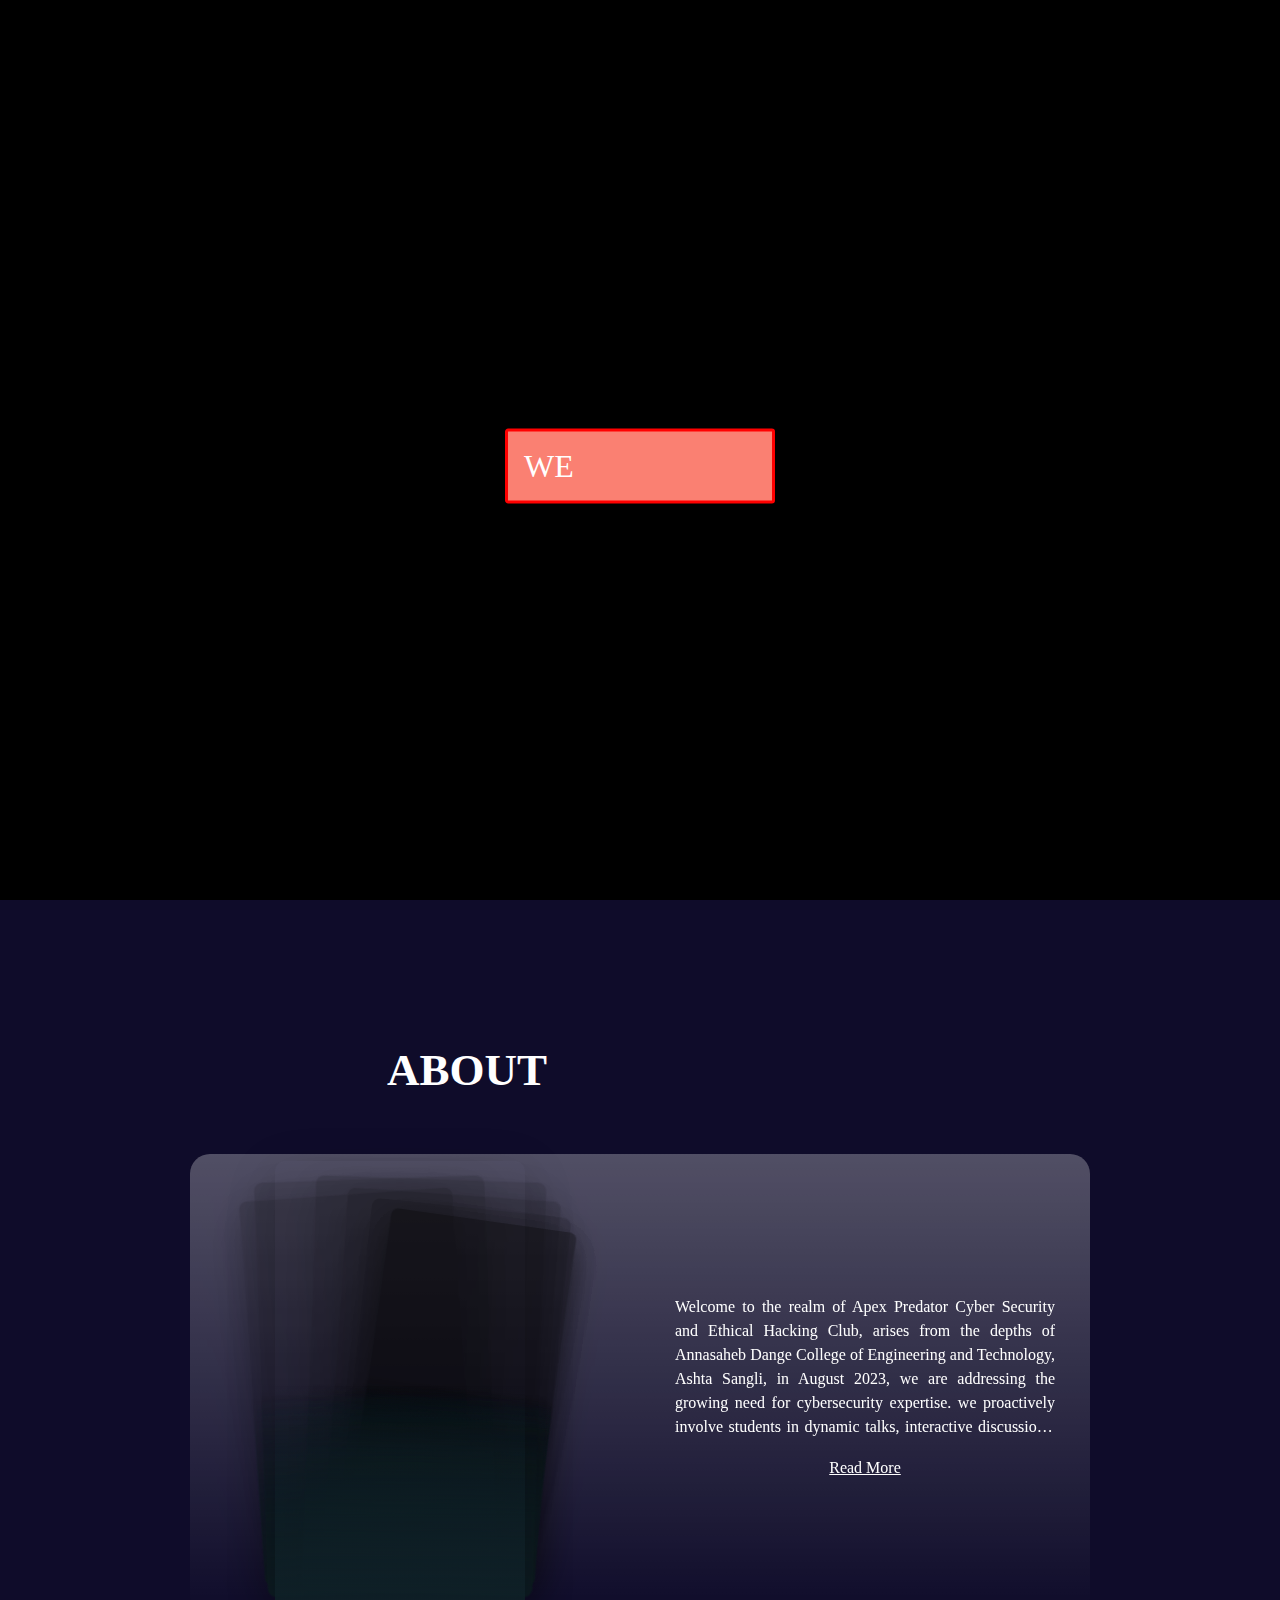
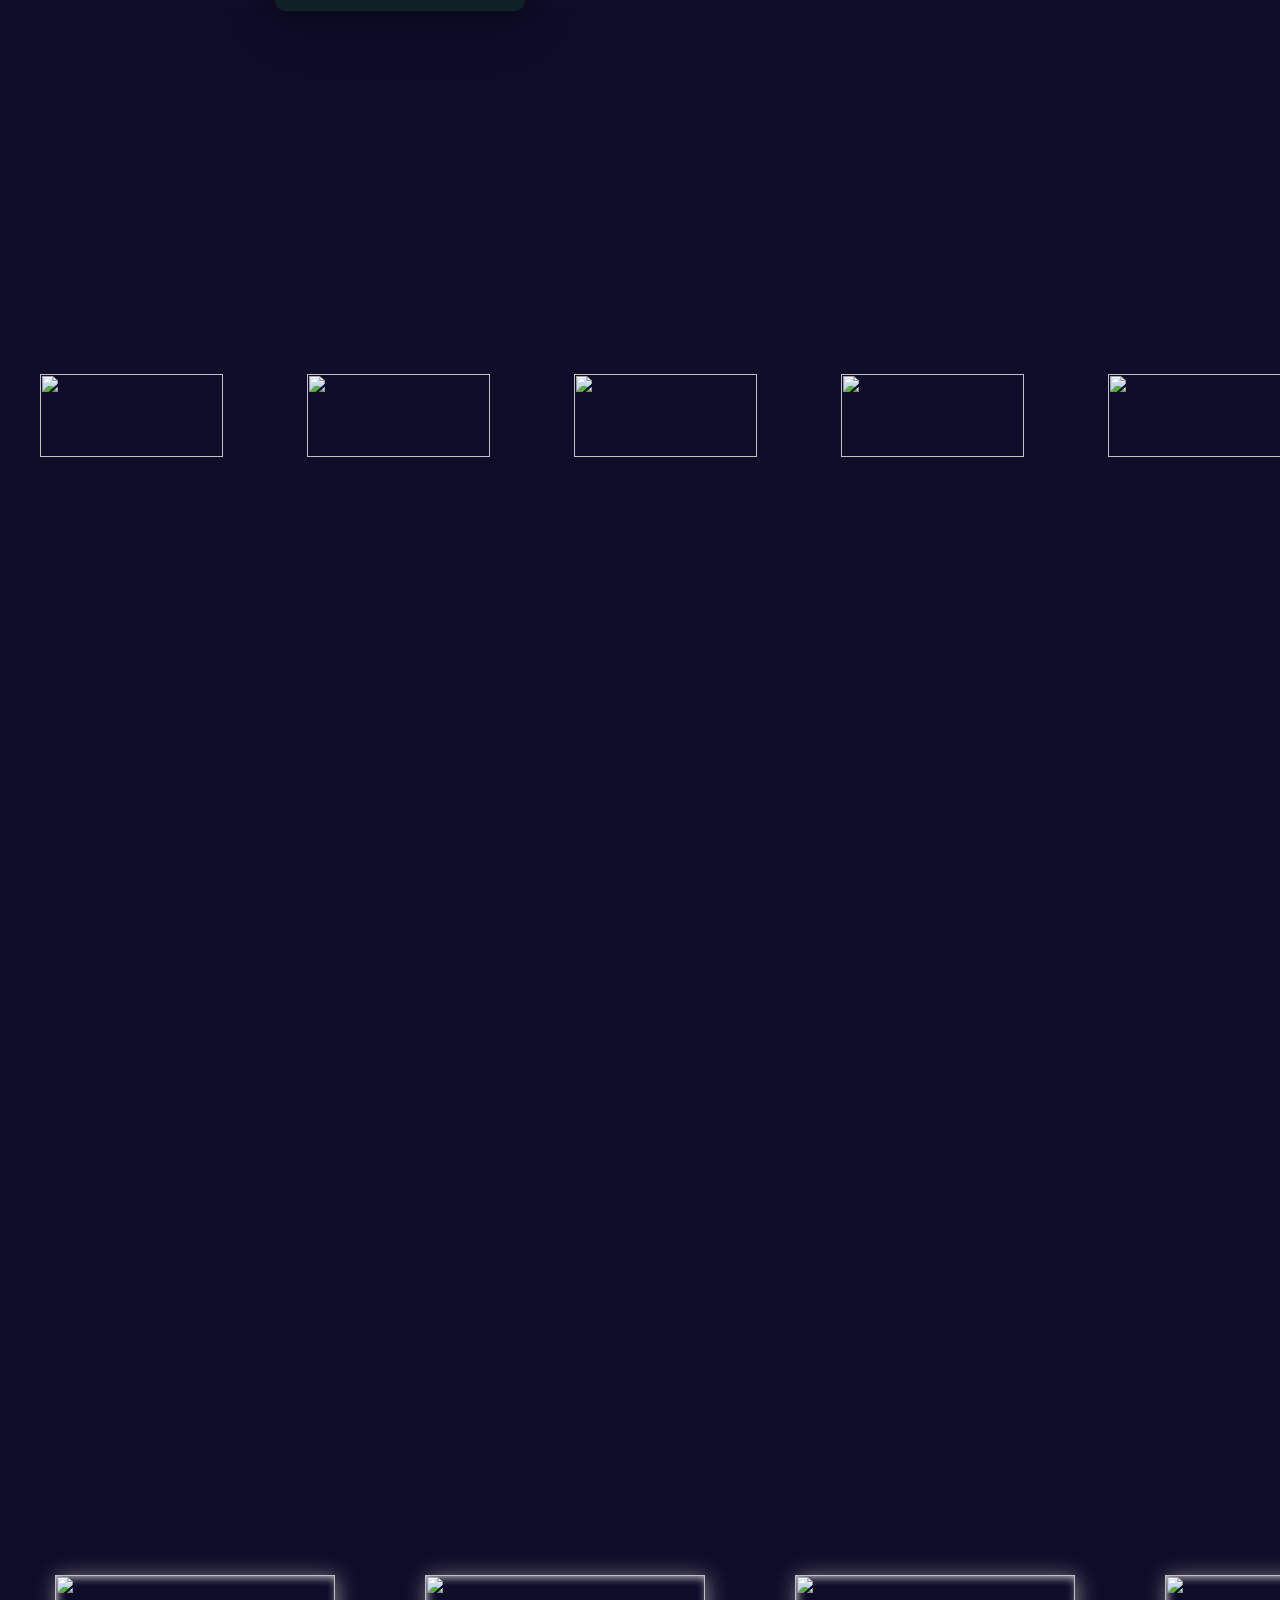
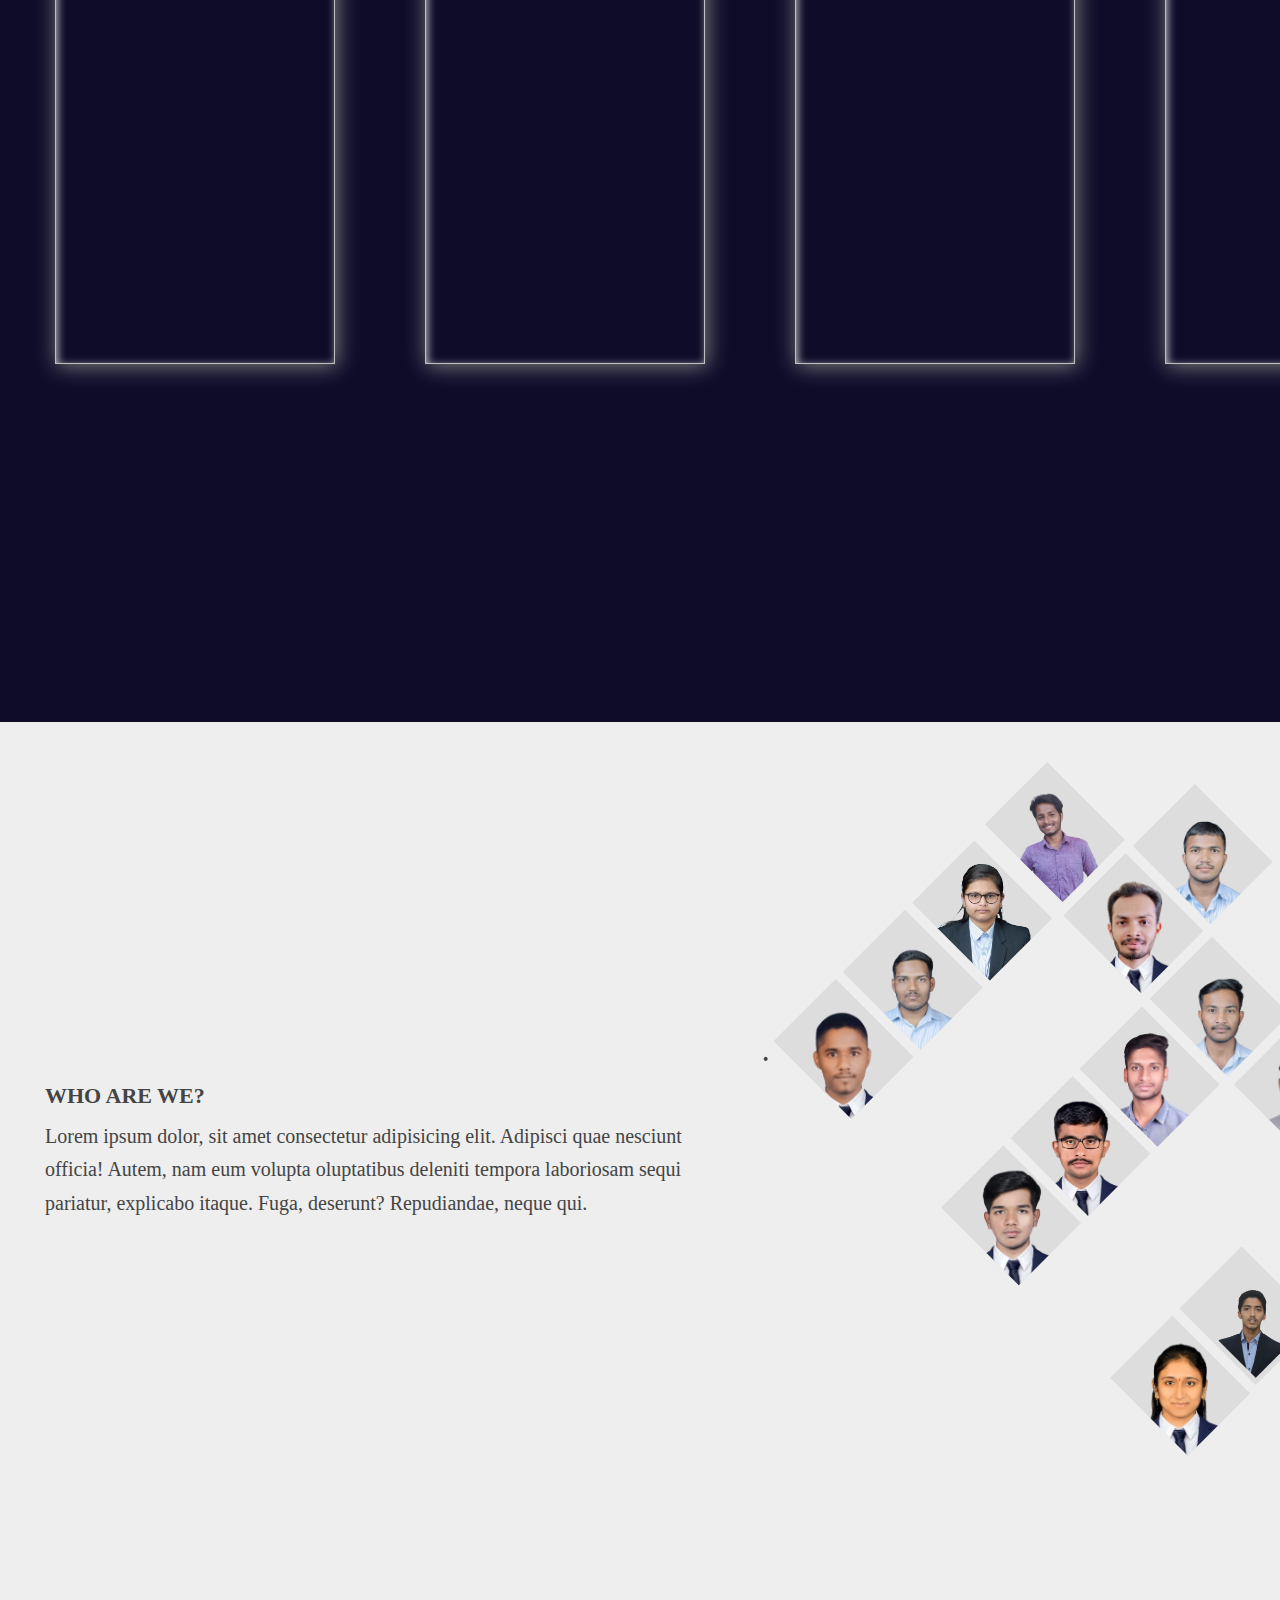
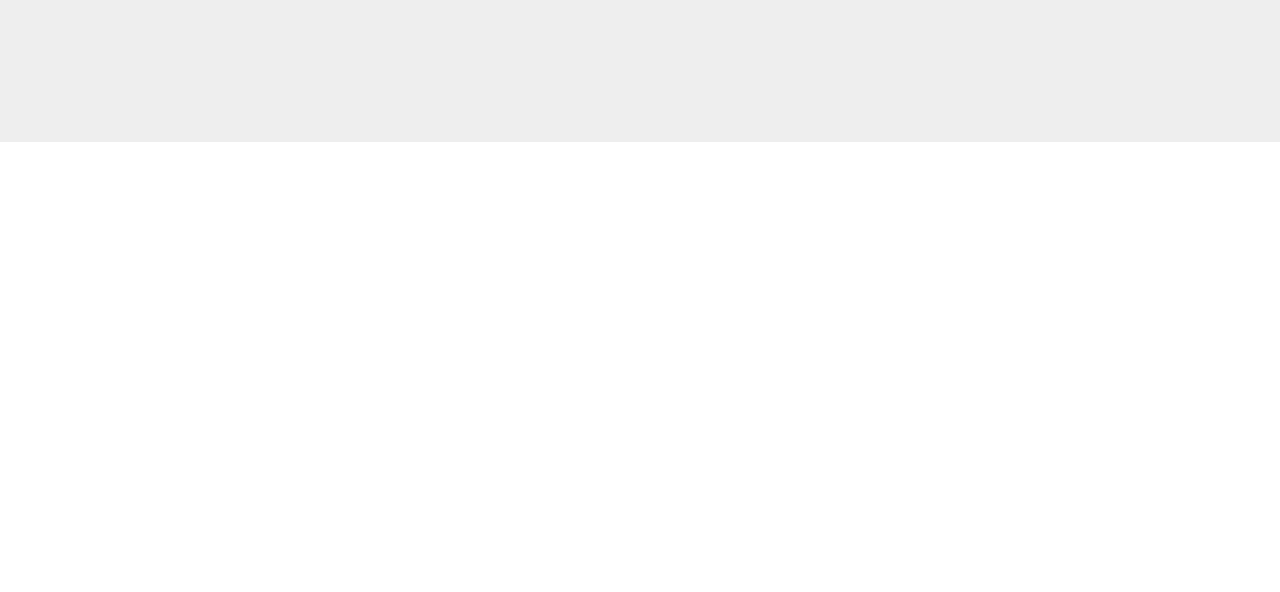
==== index.html @ cbf66e38 "done" ====
<!DOCTYPE html>
<html lang="en">
<head>
    <meta charset="UTF-8">
    <meta name="viewport" content="width=device-width, initial-scale=1.0">
    <title>Responsive</title>
    <link rel="stylesheet" href="style.css">
    <link href="https://cdn.jsdelivr.net/npm/remixicon@2.5.0/fonts/remixicon.css" rel="stylesheet">
  <link rel="preconnect" href="https://fonts.googleapis.com">
<link rel="preconnect" href="https://fonts.gstatic.com" crossorigin>
<link href="https://fonts.googleapis.com/css2?family=Protest+Revolution&display=swap" rel="stylesheet">

    <link rel="preconnect" href="https://fonts.googleapis.com">
<link rel="preconnect" href="https://fonts.gstatic.com" crossorigin>
<link href="https://fonts.googleapis.com/css2?family=Black+Ops+One&display=swap" rel="stylesheet">
    <link
    href="https://cdn.jsdelivr.net/npm/remixicon@4.1.0/fonts/remixicon.css"
    rel="stylesheet"/>
    <!-- <link rel="stylesheet" href="https://cdn.jsdelivr.net/npm/locomotive-scroll@3.5.4/dist/locomotive-scroll.css"> -->
    <link rel="stylesheet" href="https://cdn.jsdelivr.net/npm/swiper@11/swiper-bundle.min.css" />
</head>
<body>
    <div id="loader">
      <div class="positivity">
        <span class="positivity__alone">We</span>
        <div class="positivity__words">
          <span class="change">HACK</span>
          <span class="change">HUNT</span>
          <span class="change">DETECT</span>
          <span class="change">SECURE</span>
        </div>
      </div>
    </div>
    <div class="main">
        <div id="page1">
            <nav class="navbar">
                <div class="navbar-container container">
                    <input type="checkbox" name="" id="">
                    <div class="hamburger-lines">
                        <span class="line line1"></span>
                        <span class="line line2"></span>
                        <span class="line line3"></span>
                    </div>
                    <ul class="menu-items">
                        <h4><li><a id="home" href="#page1">Home</a></li></h4>
                       <h4><li><a href="#page2">About</a></li></h4>
                        <h4><li><a href="#page3">Event</a></li></h4>
                        <h4><li><a href="#page4">Galary</a></li></h4>
                        <!-- <h4><li><a href="#">Testimonial</a></li></h4>-->
                        <h4><li><a href="#page6">Contact</a></li></h4> 
                    </ul>
                    <h1 class="logo"><img src="logo.png" alt="" srcset=""></h1>
                </div>
            </nav>
            <div id="center"><h1 id="first">APEX</h1> <br><h1 id="second"> PREDATORS</h1></div>
            <div id="bar">
                <div id="info">HACK</div>
                <div id="circle"></div>
                <div id="info">HUNT</div>
                <div id="circle"></div>
                <div id="info">SECURE</div>
            </div>
            
        </div>
         <div id="page2">
            <div id="about">About</div>
            <section>
                <div class="content">
                  
                  <div class="swiper">
                    <div class="swiper-wrapper">
                      
                      <div class="swiper-slide">
                      </div>
              
                      <div class="swiper-slide">
                        </div>
              
                      <div class="swiper-slide">
                      </div>
              
                      <div class="swiper-slide">
                        </div>
                      
                    <div class="swiper-slide">
                    </div>
                      
                    <div class="swiper-slide">
                      </div>
                      
                     <div class="swiper-slide">
                    </div>
                      
                      <div class="swiper-slide">
                      </div>
                      
                      <div class="swiper-slide">
                       </div>
                  </div>
                </div>
                <div class="info">
                    <p class='read_more_text show-few-lines'>Welcome to the realm of Apex Predator Cyber Security and Ethical Hacking Club, arises from the depths of Annasaheb Dange College of Engineering and Technology, Ashta Sangli, in August 2023, we are addressing the growing need for cybersecurity expertise. we proactively involve students in dynamic talks, interactive discussions, intensive bootcamps, and spirited competitions focused on ethical hacking and cybersecurity. </p>
                    <a href='#' onclick='readMore(this,event)'>Read More</a>
                  </div>              
              </div>
              </section>

              <div class="logo-slider" data-v-4ef8651c="">
                <div class="logos-slide" data-v-4ef8651c="">
                    <img src="https://i.ibb.co/HG6KR89/api-partner-adobe.png" data-v-4ef8651c="">
                    <img src="https://i.ibb.co/hMSJ1sg/api-partner-ring.png" data-v-4ef8651c="">
                    <img src="https://i.ibb.co/4RWQcMS/api-partner-nespresso.png" data-v-4ef8651c="">
                    <img src="https://i.ibb.co/Vv5rkDK/api-partner-verzon.png" data-v-4ef8651c="">
                  <img src="https://i.ibb.co/J399KDg/api-partner-netflix.png" data-v-4ef8651c="">
                  <img src="https://i.ibb.co/TKT0F5L/api-partner-yelp.png" data-v-4ef8651c="">
                  <img src="https://i.ibb.co/HG6KR89/api-partner-adobe.png" data-v-4ef8651c="">
                  <img src="https://i.ibb.co/hMSJ1sg/api-partner-ring.png" data-v-4ef8651c="">
                  <img src="https://i.ibb.co/4RWQcMS/api-partner-nespresso.png" data-v-4ef8651c="">
                </div>
                
              </div>

         </div>
        <div id="page3">
            <!-- <div id="scroller">
                <div id="scroller-in">
                    <h4>Hack Stop Secure</h4> 
                    <h4>Cyber Shield Defend</h4>
                    <h4>Defend Secure Protect</h4>
                    <h4>Digital Defend Safeguard</h4>
                    
                </div>
                <div id="scroller-in">
                    <h4>Hack Stop Secure</h4> 
                    <h4>Cyber Shield Defend</h4>
                    <h4>Defend Secure Protect</h4>
                    <h4>Digital Defend Safeguard</h4>
                </div>
            </div> -->

            <div id="cards-container">
                <div class="card" id="card1">
                    <div class="overlay">
                        <h4>Basics of Ethical Hacking.</h4><br>
                        <p>The "Basics of Ethical Hacking" workshop by the Apex Predator Cyber Security Club for juniors on October 25, 2023, offered a hands-on introduction to ethical hacking. Participants learned key concepts like penetration testing and vulnerability assessment through practical sessions, gaining essential skills in a controlled environment. </p><br>
                        <p>Date: 25 October 2023</p>
                    </div>
                </div>
                <div class="card" id="card2">
                    <div class="overlay">
                        <h4>Blockchain with Ethereum</h4><br>
                        <p>The Apex Predators Club successfully wrapped up a dynamic 2-day hands-on workshop on “Blockchain with Ethereum”, tailored for our brilliant third-year students. The workshop focused on delving deep into the intricacies of blockchain technology, with a special emphasis on the Ethereum platform.</p><br>
                        <p>Date: 28 December 2023</p>
                    </div>
                </div>
                <div class="card" id="card3">
                    <div class="overlay">
                        <h4>IoT in Industry 4.0</h4><br>
                        <p>Department of CSE (IoT and Cyber Security including Blockchain Technology) along with Apex Predators Club have conducted a 2-day workshop on "Getting started with IoT in Industry 4.0 " on Friday and Saturday, 8th and 9th December respectively for Second Year B. Tech IoT students.</p><br>
                        <p>Date: 8 December 2023</p>
                    </div>
                </div>
            </div>

        </div>
        <div id="page4">

          <!-- horizontal scroll -->
<section id="horizontal-scoll">
  <div class="horizontal-scoll-wrapper">
    <div class="horizontal">
      <div>
        <div class="card4">
          <div class="child-container" id="one">
            <img src="https://source.unsplash.com/s4uCgs7qVQc" width="100%" height="auto">
          </div>
        </div>
      </div>
      <div>
        <div class="card4">
          <div class="child-container" id="one">
            <img src="https://source.unsplash.com/s4uCgs7qVQc" width="100%" height="auto">
          </div>
        </div>
      </div>
      <div>
        <div class="card4">
          <div class="child-container" id="one">
            <img src="https://source.unsplash.com/s4uCgs7qVQc" width="100%" height="auto">
          </div>
        </div>
      </div>
      <div>
        <div class="card4">
          <div class="child-container" id="one">
            <img src="https://source.unsplash.com/s4uCgs7qVQc" width="100%" height="auto">
          </div>
        </div>
      </div>
      <div>
        <div class="card4">
          <div class="child-container" id="one">
            <img src="https://source.unsplash.com/s4uCgs7qVQc" width="100%" height="auto">
          </div>
        </div>
      </div>
      <div>
        <div class="card4">
          <div class="child-container" id="one">
            <img src="https://source.unsplash.com/s4uCgs7qVQc" width="100%" height="auto">
          </div>
        </div>
      </div>
      <div>
        <div class="card4">
          <div class="child-container" id="one">
            <img src="https://source.unsplash.com/s4uCgs7qVQc" width="100%" height="auto">
          </div>
        </div>
      </div>
      <div>
        <div class="card4">
          <div class="child-container" id="one">
            <img src="https://source.unsplash.com/s4uCgs7qVQc" width="100%" height="auto">
          </div>
        </div>
      </div>
      <div>
        <div class="card4">
          <div class="child-container" id="one">
            <img src="https://source.unsplash.com/s4uCgs7qVQc" width="100%" height="auto">
          </div>
        </div>
      </div>
    </div>
  </div>
</section>
<!-- horizontal scroll end -->


        </div>
        <div id="page5">

            
<section>
	<div class="container5">
		<div class="row flex-center sm-no-flex">

			<div class="pull-right sm-no-float col-md-8">
				<ul class="team-members">
					<li class="clearfix">
						<div class="member-details">
							<div>
								<img src="img\pratik.png" alt="President">
								<div class="member-info">
									<h3>Pratik M. Chavan</h3>
									<p>President
                  <br><br>
									<a href="#"><i class="social-icon ri-instagram-line"></i></a>
                  <a href="https://www.linkedin.com/in/pratik-chavan-910764211/"><i class="social-icon ri-linkedin-fill"></i></a>
									<a href="https://github.com/cpratik1307"><i class="social-icon ri-github-line"></i></a>
                  </p>
								</div>
							</div>
						</div>
						
						<div class="member-details">
							<div>
								<img src="img\prathamesh_kale.png" alt="Vice-President">
								<div class="member-info">
									<h3>Prathamesh D. Kale</h3>
									<p>Vice-President
                  <br><br>
									<a href="#"><i class="social-icon ri-instagram-line"></i></a>
                  <a href="https://www.linkedin.com/in/prathmesh-kale-3a1270229?utm_source=share&utm_campaign=share_via&utm_content=profile&utm_medium=android"><i class="social-icon ri-linkedin-fill"></i></a>
									<a href="https://github.com/silvrknight"><i class="social-icon ri-github-line"></i></a>
                  </p>
								</div>
							</div>
						</div>
						
						<div class="member-details">
							<div>
								<img src="img\sakshi.png" alt="Secretary">
								<div class="member-info">
									<h3>Sakshi M. Mhetre </h3>
									<p>Secretary
                    <br><br>
                    <a href="#"><i class="social-icon ri-instagram-line"></i></a>
                    <a href="https://www.linkedin.com/in/sakshi-mhetre-079453294?utm_source=share&utm_campaign=share_via&utm_content=profile&utm_medium=android_app"><i class="social-icon ri-linkedin-fill"></i></a>
                    <a href="https://github.com/S-mhetre"><i class="social-icon ri-github-line"></i></a>
                    </p>
								</div>
							</div>
						</div>
					</li>
					<li class="clearfix">
						<div class="member-details">
							<div>
								<img src="img\akshaykumar.png" alt="Technical Head">
								<div class="member-info">
									<h3>AkshayKumar B. Powar</h3>
									<p>Technical Head
                    <br><br>
                    <a href="#"><i class="social-icon ri-instagram-line"></i></a>
                    <a href="#"><i class="social-icon ri-linkedin-fill"></i></a>
                    <a href="#"><i class="social-icon ri-github-line"></i></a>
                    </p>
								</div>
							</div>
						</div>
						
						<div class="member-details">
							<div>
								<img src="img\aninrudh.png" alt="Vice-President">
								<div class="member-info">
									<h3>Aniruddha Kamble</h3>
									<p>Vice-President
                    <br><br>
                    <a href="#"><i class="social-icon ri-instagram-line"></i></a>
                    <a href="www.linkedin.com/in/aniruddha-kamble-059a64239"><i class="social-icon ri-linkedin-fill"></i></a>
                    <a href="https://github.com/Annirudha"><i class="social-icon ri-github-line"></i></a>
                    </p>
								</div>
							</div>
						</div>
						
						<div class="member-details">
							<div>
								<img src="img\nayan.png" alt="Peer Head">
								<div class="member-info">
									<h3>Nayan S. Sonawane </h3>
									<p>Peer Head
                    <br><br>
                    <a href="#"><i class="social-icon ri-instagram-line"></i></a>
                    <a href="https://www.linkedin.com/in/nayan-sonawane-63241a278/"><i class="social-icon ri-linkedin-fill"></i></a>
                    <a href="https://www.linkedin.com/in/nayan-sonawane-63241a278/"><i class="social-icon ri-github-line"></i></a>
                    </p>
								</div>
							</div>
						</div>
					</li>
					
					<li class="clearfix">
						<div class="member-details">
							<div>
								<img src="img\advit.png" alt="Event Head">
								<div class="member-info">
									<h3>Advait V. Zende</h3>
									<p>Event Head
                    <br><br>
                    <a href="#"><i class="social-icon ri-instagram-line"></i></a>
                    <a href="www.linkedin.com/in/advait-zende-780038259"><i class="social-icon ri-linkedin-fill"></i></a>
                    <a href="https://github.com/Denim3020"><i class="social-icon ri-github-line"></i></a>
                    </p>
								</div>
							</div>
						</div>
						
						<div class="member-details">
							<div>
								<img src="img\rutik.png" alt="UI Designer">
								<div class="member-info">
									<h3>Rutik K. Kumbhar</h3>
									<p>UI/UX Design Head
                    <br><br>
                    <a href="https://www.instagram.com/ruthik_06?igsh=YXFwZ3BnOXptYTF5"><i class="social-icon ri-instagram-line"></i></a>
                    <a href="https://www.linkedin.com/in/rutik-kumbhar-84862626a?utm_source=share&utm_campaign=share_via&utm_content=profile&utm_medium=android_app"><i class="social-icon ri-linkedin-fill"></i></a>
                    <a href="https://github.com/Rutik126"><i class="social-icon ri-github-line"></i></a>
                    </p>
								</div>
							</div>
						</div>
						
						<div class="member-details">
							<div>
								<img src="img\prathemesh_savant.png" alt="Public Relations Head">
								<div class="member-info">
									<h3>Prathamesh S. Savant</h3>
									<p>Public Relations Head
                    <br><br>
                    <a href="#"><i class="social-icon ri-instagram-line"></i></a>
                    <a href="www.linkedin.com/in/prathameshsavant"><i class="social-icon ri-linkedin-fill"></i></a>
                    <a href="#"><i class="social-icon ri-github-line"></i></a>
                    </p>
								</div>
							</div>
						</div>
					</li>
          
          <li class="clearfix">
						<div class="member-details">
							<div>
								<img src="img\yuvraj.png" alt="Project Manager">
								<div class="member-info">
									<h3>Yuvraj R. Rasal </h3>
									<p>Project Manager
                    <br><br>
                    <a href="#"><i class="social-icon ri-instagram-line"></i></a>
                    <a href="https://www.linkedin.com/in/yuvraj-rasal-704979233/"><i class="social-icon ri-linkedin-fill"></i></a>
                    <a href="https://github.com/yuvraj-rasal"><i class="social-icon ri-github-line"></i></a>
                    </p>
								</div>
							</div>
						</div>
						
						<div class="member-details">
							<div>
								<img src="img\kartik.png" alt="R & D Head">
								<div class="member-info">
									<h3>Karthik S. Devadiga </h3>
									<p>R & D Head
                    <br><br>
                    <a href="#"><i class="social-icon ri-instagram-line"></i></a>
                    <a href="https://www.linkedin.com/in/karthik-devadiga?utm_source=share&utm_campaign=share_via&utm_content=profile&utm_medium=android_app"><i class="social-icon ri-linkedin-fill"></i></a>
                    <a href="https://github.com/Karthik755944"><i class="social-icon ri-github-line"></i></a>
                    </p>
								</div>
							</div>
						</div>
						
						<div class="member-details">
							<div>
								<img src="img\pooja.png" alt="Membership Head">
								<div class="member-info">
									<h3>Pooja A. Mohite</h3>
									<p>Membership Head
                    <br><br>
                    <a href="#"><i class="social-icon ri-instagram-line"></i></a>
                    <a href="https://www.linkedin.com/in/ pooja-mohite-806052290"><i class="social-icon ri-linkedin-fill"></i></a>
                    <a href="https://github.com/Pooja-mohite"><i class="social-icon ri-github-line"></i></a>
                    </p>
								</div>
							</div>
						</div>
            
					</li>
          <li class="clearfix">
						<div class="member-details">
              <div class="member-details">
                <div>
                  <img src="img\ritesh.png" alt="UI Designer">
                  <div class="member-info">
                    <h3>Sara Khan</h3>
                    <p>Vice-President
                      <br><br>
                      <a href="#"><i class="social-icon ri-instagram-line"></i></a>
                      <a href="#"><i class="social-icon ri-linkedin-fill"></i></a>
                      <a href="#"><i class="social-icon ri-github-line"></i></a>
                      </p>
                  </div>
                </div>
              </div>
            </div>
          </li>
				</ul>
        
			</div>
			
			<div class="pull-left col-md-4 sm-text-center">
				<div class="team-overview">
					<h2>Who Are We?</h2>
					
					<p><div id="info5">Lorem ipsum dolor, sit amet consectetur adipisicing elit. Adipisci quae nesciunt officia! Autem, nam eum volupta oluptatibus deleniti tempora laboriosam sequi pariatur, explicabo itaque. Fuga, deserunt? Repudiandae, neque qui.</div></p>
				</div>
			</div>
		</div>
	</div>
</section>


        </div>
    </div>
         <div id="page6">

          
            <footer class="footer-sec">
              <div id="main">
                     
                <div class="logo row">
                  <div class="footer-header">
                    <img src="logo.png" class="manik" alt="">
                  </div>
                  <div class="logo-des">
                    <p>🔒 Apex Predators Cyber Security Club <br>
                        🎓 Annasaheb Dange College of Engineering <br>
                        📅 Est. August 2023 <br>
                        🔎 Addressing cybersecurity needs <br>
                        💬 Talks | 💡 Discussions | 💻 Bootcamps | 🏆 Competitions</p>
                   
                  </div>
                  
                  
                </div>
                
                
                
                <div class="office row">
                  <div class="footer-header">
                    <h3>Office</h3>
                  </div>
                  <div class="office-des">
                    <p>ADCET</p>
                    
                   <a href="#">apexpreditor@gmail.com</a>
                    
                    <!-- <a href="https://chat.whatsapp.com/JKjmmOSVaH11nNH791BQMF" class = "num">+91-9999999999</a> -->
                  </div>
                </div>
                
                
                <div class="link row">
                  <div class="footer-header">
                    <h3>Links</h3>
                  </div>
                  
                  <div class="link-des">
                    <a href="#page1" class="footer-links">Home</a>
                    <a href="#page2" class="footer-links">About</a>
                    <a href="#page3" class="footer-links">Event</a>
                    <a href="#page4" class="footer-links">Galary</a>
                    <a href="#page6" class="footer-links">Contact</a>
                  </div>
                  
                </div>
                
                
                <div class="newsletter row">
                  <div class="footer-header">
                    <h3>Contact</h3>
                  </div>
                  <div class="newsletter-des">
                    <div class="icons">
                      <!-- <a href="#"><i class="social-icon ri-facebook-fill"></i></a> -->
                      <a id="instagram" href="https://www.instagram.com/apexp.redators/?utm_source=qr&igshid=YzU1NGVlODEzOA%3D%3D"><i class="social-icon ri-instagram-line"></i></a>
                      <a id="linkedin" href="https://www.linkedin.com/company/apex-predators/"><i class="social-icon ri-linkedin-fill"></i></a>
                      <a id="github" href="https://github.com/apexpredators17"><i class="social-icon ri-github-line"></i></a>
                      <a id="whatsapp" href="https://chat.whatsapp.com/JKjmmOSVaH11nNH791BQMF"><i class="ri-whatsapp-line"></i></a>
                    </div>
                  </div>
                </div>
                
                
              </div>
              <div class="copyright">
              <!-- <hr> -->
              
              <p><a href="">© Copyright Reserved</a><a href="https://rutik126.github.io/Rutik-portfolio/">Designed By Rutik</a></p>
              </div>
            </footer>
          

        </div> 
    <!-- </div> -->
    
    <script src="https://cdn.jsdelivr.net/npm/locomotive-scroll@3.5.4/dist/locomotive-scroll.js"></script>
    <script src="https://cdn.jsdelivr.net/npm/swiper@11/swiper-bundle.min.js"></script>
    
    <script src="https://cdnjs.cloudflare.com/ajax/libs/gsap/3.12.2/gsap.min.js" integrity="sha512-16esztaSRplJROstbIIdwX3N97V1+pZvV33ABoG1H2OyTttBxEGkTsoIVsiP1iaTtM8b3+hu2kB6pQ4Clr5yug==" crossorigin="anonymous" referrerpolicy="no-referrer"></script>
    <script src="https://cdnjs.cloudflare.com/ajax/libs/gsap/3.12.2/ScrollTrigger.min.js" integrity="sha512-Ic9xkERjyZ1xgJ5svx3y0u3xrvfT/uPkV99LBwe68xjy/mGtO+4eURHZBW2xW4SZbFrF1Tf090XqB+EVgXnVjw==" crossorigin="anonymous" referrerpolicy="no-referrer"></script>

    <script src="script.js"></script>
</body>
</html>
---- style.css ----
*,
*::after,
*::before{
    box-sizing: border-box;
    padding: 0;
    margin: 0;
}

.main {
  position: relative;
  z-index: 10;
}

html {
  scroll-behavior: smooth;
  /* scroll-padding-top: 90px; */
}

/* .html{
    font-size: 62.5%;
} */

#page1{
    min-height: 100vh;
    width: 100%;
}

 #loader{
    height: 100%;
    width: 100%;
    background-color: #000000;
    position: fixed;
    z-index: 999;
    top: 0;
    transition: all ease 0.7s;
    display: flex;
    align-items: center;
    justify-content: center;
}

.positivity {
  background: salmon;
 position: absolute;
 top: 50%;
 left: 50%;
 transform: translate(-50%, -50%);
 min-width: 270px;
 height: auto;
 padding: 1rem;
 margin-top: 1rem;
 border: 3px solid red;
 border-radius: 0.2rem;
 overflow: hidden;
 text-transform: uppercase;
 
 .positivity__alone {
   display: inline-block;
   font-size: 2rem;
   font-family: serif;
   color: #fff;
 }
 
 .positivity__words {
   .change {
     display: inline-block; 
     position: absolute;
     top: 25%;
     left: 28%;
     opacity: 0;
     animation: changeword 8s linear infinite;
     font-family: serif;
     font-size: 2rem;
     font-weight: bolder;
     color: linear-gradient(to right,rgb(0, 0, 0),#000000);
   }
   
   .change:nth-child(1) {
     animation-delay: 0s;
   }
   .change:nth-child(2) {
     animation-delay: 2s;
   }
   .change:nth-child(3) {
     animation-delay: 4s;
   }
   .change:nth-child(4) {
     animation-delay: 6s;
   }
 }
}

@keyframes changeword {
 0% {
   transform: translateY(-50px);
   opacity: 0;
 }
 
 5% {
   opacity: 1;
   transform: translateY(0); 
 }
 
 20% {
   opacity: 1;
   transform: translateY(0);
 }
 
 30% {
   opacity: 0;
   transform: translateY(50px);
 }
 
 80% {
   opacity: 0;
   transform: translateY(50px);
 }
}

/*
#loader h1{
    font-size: 4vw;
    color: transparent;
    background: linear-gradient(to right,orange,orangered);
    -webkit-background-clip: text;
    position: absolute;
    opacity: 0;
    animation-name: load;
    animation-duration: 1s;
    animation-delay: 1s; 
    animation-timing-function: linear;
}
#loader h1:nth-child(2){
    animation-delay: 2s;
}
#loader h1:nth-child(3){
    animation-delay: 3s;
}

@keyframes load {
    0%{
        opacity: 0;
    }
    10%{
        opacity: 1;
    }
    90%{
        opacity: 1;
    }
    100%{
        opacity: 0;
    }
} */

/* --------------------------------------------------- page1 ------------------------------------------------- */

#page1{
    min-height: 100vh;
    width: 100%;
    background-color: #0F0C2A;
}

.navbar input[type="checkbox"],
.navbar .hamburger-lines{
    display: none;
}

.container{
    max-width: 1200px;
    width: 90%;
    margin: auto;
}

.navbar{
    /* box-shadow: 0px 5px 10px 0px #aaa; */
    position: fixed;
    width: 100%;
    background: #0f0c2a;
    color: #000;
    opacity: 0.85;
    padding: 4vh 0vh;
    z-index: 100;
}

.navbar-container{
    display: flex;
    justify-content: space-between;
    height: 64px;
    align-items: center;
}

.menu-items{
    order: 2;
    display: flex;
}
.logo img{
    order: 1;
    height: 60px;
    width: 60px;
}

.menu-items li{
    list-style: none;
    margin-left: 1.5rem;
    font-size: 1.3rem;
}
.navbar a{
    color: #fdfdfd;
    text-transform: uppercase;
    text-decoration: none;
    font-weight: 500;
    /* transition: color 0.3s ease-in-out; */
}

.navbar h4{
    padding: 10px 20px;
    border: 1px solid #0000003c;
    border-radius: 50px;
    margin: 10px 10px;
    font-weight: 500;
    color: #000000bb;
    /* transition: all ease 0.4s; */
    position: relative;
    font-size: 18px;
    width: 24vh;
    overflow: hidden;
}
.navbar h4 #home{
  color: #674ee2;
}


.navbar .menu-items h4::after {
    content: "";
    position: absolute;
    height: 100%;
    width: 100%;
    background-color: #524f4f;
    left: 0;
    bottom: -100%;
    border-radius: 50%;
    transition: all ease 0.4s;
}

.navbar .menu-items h4:hover::after {
    bottom: 0;
    border-radius: 0;
}

.navbar .menu-items h4 a {
    color: #ffffffbb;
    text-decoration: none;
    position: relative;
    z-index: 9;
    font-weight: bold;
}

/* #page1 #center h1:hover{
    background-image: url("https://images.unsplash.com/photo-1562813733-b31f71025d54?w=500&auto=format&fit=crop&q=60&ixlib=rb-4.0.3&ixid=M3wxMjA3fDB8MHxzZWFyY2h8Nnx8aGFja2VyfGVufDB8fDB8fHww");
    object-fit: cover;
    position: absolute;
    scale:20vh;
    min-height: 119vh;
    transition: 0.7s ease-in-out;
    -webkit-background-clip: unset;
    width: 100%;
} */

.navbar .menu-items h4:hover a {
    color: #fff;
}

#page1 #center{
    /* height: 25%; */
    width: 100%;
    position: absolute;
    top: 40vh;
    display: flex;
    align-items: center;
    justify-content: center;
}
#page1 #center h1{
    font-size: 6vw;
    font-family: 'Black Ops One', system-ui;
    color: transparent;
    background: linear-gradient(to right,rgb(190 153 153),#b20303);
    -webkit-background-clip: text;
    position: absolute;
}

#page1 #second {
  margin-top: 10%;
}

#page1 #bar{
    width: 100%;
    position: relative;
    top: 61vh;
    display: flex;
    align-items: center;
    justify-content: center;
}

#page1 #info{
    font-size: 2vw;
    font-family: 'Protest Revolution', sans-serif;
    color: transparent;
    background: linear-gradient(to right,rgb(244, 243, 242),rgb(244, 242, 242));
    -webkit-background-clip: text;
    padding: 0vh 3vh;
    position: relative;
    text-transform: uppercase;
    /* font-size: 20vh; */
    font-weight: bold;
}

#page1 #circle{
    margin: 0px 3px;
    background-color: #c5ca3c;
    height: 2vw;
    width: 2vw;
    color: red;
    position: relative;
    border-radius: 50%;
}

article {
    min-width: 600px;
    margin: 1em auto;
    overflow: hidden;
    position: relative;
    top: 43vh;
    min-height: 4em;
    left: -34vh;
  }
  


/*---------------------------------------------------------- page2-------------------------------------------------------------- */

#page2{
    min-height: 100vh;
    width: 100%;
    background-color: #0F0C2A;
}

#page2 #about {
  height: 15vh;
  font-size: 5vh;
  width: 100%;
  padding-top: 16vh;
  padding-left: 43vh;
  background: #0F0C2A;
  color: white;
  text-transform: uppercase;
  /* padding: 6vh 14vh; */
  font-weight: bold;
}

section {
  position: relative;
  display: flex;
  justify-content: center;
  align-items: center;
  /* background: #0F0C2A; */
  bottom: 12vh;
  min-height: 100vh;
  overflow: hidden;
}

.content {
  display: flex;
  flex-direction: row;
  justify-content: center;
  align-items: center; 
  gap: 30px;
  background: linear-gradient(
    180deg,
    rgba(255, 255, 255, 0.28) 0%,
    rgba(255, 255, 255, 0) 100%
  );
  backdrop-filter: blur(30px);
  border-radius: 20px;
  width: min(900px, 100%);
  /* box-shadow: 0 0.5px 0 1px rgba(255, 255, 255, 0.23) inset, 0 1px 0 0 rgba(255, 255, 255, 0.66) inset, 0 4px 16px rgba(0, 0, 0, 0.12); */
  z-index: 10;
}

.info {
  display:flex;
  flex-direction: column;
  justify-content: center;
  align-items: center;
  max-width: 450px;
  padding: 0 35px;
  text-align: justify;
  /* white-space: nowrap; */
        overflow: hidden;
        text-overflow: clip;
}

.info p{
  color: #fff;
  font-weight: 500;
  font-size: 1rem;
  margin-bottom: 20px;
  line-height: 1.5;
}
.info a{
    color: #fff;
}
.show-few-lines{
    display: -webkit-box;
    overflow : hidden;
    text-overflow: ellipsis;
    -webkit-line-clamp: 6;
    -webkit-box-orient: vertical;  
  }


.btn {
  display: block;
  padding: 10px 40px;
  margin: 10px auto;
  font-size: 1.1rem;
  font-weight: 700;
  border-radius: 4px;
  outline: none;
  text-decoration: none;
  color: #a0624b;
  background: rgba(255, 255, 255, 0.9);
  box-shadow: 0 6px 30px rgba(0, 0, 0, 0.1);
  border: 1px solid rgba(255, 255, 255, 0.3);
  cursor: pointer;
}

.btn:hover, .btn:focus, .btn:active, .btn:visited {
    transition-timing-function: cubic-bezier(0.6, 4, 0.3, 0.8);
    animation: gelatine 0.5s 1;
}

@keyframes gelatine {
  
  0%, 100% {
    transform: scale(1, 1);
  }
  25% {
    transform: scale(0.9, 1.1);
  }
  50% {
    transform: scale(1.1, 0.9);
  }
  75% {
    transform: scale(0.95, 1.05);
  }
}

/* SWIPER */

.swiper {
    margin: 7px;
  width: 250px;
  height: 450px;
  padding: 50px 0;
}

.swiper-slide {
  position: relative;
  box-shadow: 0 15px 50px rgba(0, 0, 0, 0.2);
  border-radius: 10px;
}

.swiper-slide:nth-child(1n) {
  background: linear-gradient(to top, #0f2027, #203a4300, #2c536400), url("https://images.unsplash.com/photo-1525373698358-041e3a460346?w=500&auto=format&fit=crop&q=60&ixlib=rb-4.0.3&ixid=M3wxMjA3fDB8MHxzZWFyY2h8MTZ8fGhhY2tlcnxlbnwwfHwwfHx8MA%3D%3D")
      no-repeat 50% 50% / cover;
}

.swiper-slide:nth-child(2n) {
  background: linear-gradient(to top, #0f2027, #203a4300, #2c536400), url("https://plus.unsplash.com/premium_photo-1690391719468-ad77d3fbdd41?w=500&auto=format&fit=crop&q=60&ixlib=rb-4.0.3&ixid=M3wxMjA3fDB8MHxzZWFyY2h8MjV8fGhhY2tlcnxlbnwwfHwwfHx8MA%3D%3D")
      no-repeat 50% 50% / cover;
}

.swiper-slide:nth-child(3n) {
  background: linear-gradient(to top, #0f2027, #203a4300, #2c536400), url("https://images.unsplash.com/photo-1504805572947-34fad45aed93?q=80&w=2070&auto=format&fit=crop&ixlib=rb-4.0.3&ixid=M3wxMjA3fDB8MHxwaG90by1wYWdlfHx8fGVufDB8fHx8fA%3D%3D")
      no-repeat 50% 0% / cover;
}

.swiper-slide:nth-child(4n) {
  background: linear-gradient(to top, #0f2027, #203a4300, #2c536400), url("https://images.unsplash.com/photo-1550439062-609e1531270e?q=80&w=2070&auto=format&fit=crop&ixlib=rb-4.0.3&ixid=M3wxMjA3fDB8MHxwaG90by1wYWdlfHx8fGVufDB8fHx8fA%3D%3D")
      no-repeat 50% 50% / cover;
}

.swiper-slide:nth-child(5n) {
  background: linear-gradient(to top, #0f2027, #203a4300, #2c536400), url("https://images.unsplash.com/photo-1536148935331-408321065b18?q=80&w=1887&auto=format&fit=crop&ixlib=rb-4.0.3&ixid=M3wxMjA3fDB8MHxwaG90by1wYWdlfHx8fGVufDB8fHx8fA%3D%3D")
      no-repeat 50% 50% / cover;
}

.swiper-slide:nth-child(6n) {
  background: linear-gradient(to top, #0f2027, #203a4300, #2c536400), url("https://images.unsplash.com/photo-1542831371-29b0f74f9713?w=500&auto=format&fit=crop&q=60&ixlib=rb-4.0.3&ixid=M3wxMjA3fDB8MHxzZWFyY2h8MTB8fGhhY2tlcnxlbnwwfHwwfHx8MA%3D%3D")
      no-repeat 50% 50% / cover;
}

/* .swiper-slide:nth-child(7n) {
  background: linear-gradient(to top, #0f2027, #203a4300, #2c536400), url("https://github.com/ecemgo/mini-samples-great-tricks/assets/13468728/aa8fe914-741f-4bf4-ad4a-24f19d1f4178")
      no-repeat 50% 50% / cover;
}

.swiper-slide:nth-child(8n) {
  background: linear-gradient(to top, #0f2027, #203a4300, #2c536400), url("https://github.com/ecemgo/mini-samples-great-tricks/assets/13468728/d5f10b4f-7d34-45bd-bb5f-5f1530c2ac1c")
      no-repeat 50% 0% / cover;
}

.swiper-slide:nth-child(9n) {
  background: linear-gradient(to top, #0f2027, #203a4300, #2c536400), url("https://github.com/ecemgo/mini-samples-great-tricks/assets/13468728/7cbac263-7c55-4428-908e-31018dc1bce3")
      no-repeat 50% 50% / cover;
} */



.logo-slider {
  overflow: hidden;
  padding: 30px 0 0 0;
  white-space: nowrap;
  position: relative;
}

.logo-slider:hover .logos-slide {
  animation-play-state: paused;
}

.logos-slide {
  display: inline-block;
  white-space: nowrap;
  padding-bottom: 4vh;
  animation-name: slide;
  animation-duration: 30s;
  animation-timing-function: linear;
  animation-iteration-count: infinite;
}
.logos-slide::-webkit-scrollbar{
  display: none;
}

.logos-slide img {
  width: 183px;
  height: 83px;
  margin: 0 40px;
  transition: all linear 0.3s;
}


@keyframes slide{
  from{
      transform: translateX(0);
  }
  to{
      transform: translateX(-100%);
  }
}

/* --------------------------------------------- page3 ------------------------------------------------------------- */

#page3{
    min-height: 100vh;
    width: 100%;
    background-color: #0F0C2A;
}


#scroller{
    /* background-color: red; */
    white-space: nowrap;
    overflow-x: auto;
    /* background-color: #0F0C2A; */
    overflow-y: hidden;
    position: relative;
    z-index: 10;
}
#scroller::-webkit-scrollbar{
    display: none;
}

#scroller-in{
    display: inline-block;
    white-space: nowrap;
    animation-name: scroll;
    animation-duration: 50s;
    animation-timing-function: linear;
    animation-iteration-count: infinite;
}


#scroller h4{
    display: inline-block;
    font-size: 90px;
    font-weight: 900;
    /* font-family: gilroy; */
    transition: all linear 0.3s;
    margin-right: 10px;
    margin-top: 21vh;
    color: transparent;
    -webkit-text-stroke: 2px rgba(167, 92, 55, 0.947);
}

#scroller h4:hover{
    color: #9b6c48;
}
@keyframes scroll{
    from{
        transform: translateX(0);
    }
    to{
        transform: translateX(-100%);
    }
}



#cards-container{
  height: 69vh;
  display: flex;
  align-items: center;
  justify-content: center;
  gap: 70px;
  position: relative;
  z-index: 10;
}

.card{
  height: 80%;
  width: 24%;
  border-radius: 20px;
  background-size: cover;
  margin-top: 50vh;
  background-position: center;
  overflow: hidden;
  transition: all ease 0.6s;
}

#card1{
  background-image: url(https://ik.imagekit.io/njrzv4x65/event1.png?updatedAt=1708234404295);
}
#card2{
  background-image: url(https://ik.imagekit.io/njrzv4x65/event2.png?updatedAt=1708234583826);
}#card3{
  background-image: url(https://ik.imagekit.io/njrzv4x65/event3.png?updatedAt=1708234667987);
 
}

.overlay{
  height: 100%;
  width: 100%;
  background-color: #80A31E;
  padding: 30px;
  margin-bottom: 20px;
  padding-top: 160px;
  opacity: 0;
  transition: all ease 0.6s;
}
.overlay h4{
  color: black;
  font-size: 40px;
  text-transform: uppercase;
  /* white-space: nowrap; */
  margin-top: -18vh;
  font-weight: 700;
}
.overlay p{
  color: black;
  font-size: 18px;
  text-align: justify;
}

.card:hover .overlay{
  opacity: 1;
}

.card:hover{
  transform: rotate3d(-1,1,0,20deg);
}

/*    ------------------------------------------------ page4 ---------------------------------------------- */

#page4{
    min-height: 100vh;
    width: 100%;
    background-color: #0f0c2a;
}



.intro {
  display: flex;
  justify-content: center;
  align-items: center;
  height: 100vh;
}

.intro {
  /* background: #6e4ce1; */
  color: #f6f2e8;
}


.child-container {
  width: 100%;
  height: 100%;
  gap: 30px 30px;
  flex-direction: column;
}
.child-container img {
  transition: all 1s ease-in-out 0s;
 box-shadow: 2px 2px 20px gray, inset 2px 2px 10px lightgray;
 height: 100%;
}
.child-container img:hover {
  box-shadow: 8px 8px 50px black, inset 2px 2px 2px 10px rgb(0, 0, 20);
  transform: scale(1.2);
  border-radius: 30px;
}

/* horizontal scroll */

#horizontal-scoll {
  padding: 200px 0;
}

.horizontal-scoll-wrapper {
  overflow: hidden;
  height: 525px;
}

.horizontal {
  display: flex;
  height: 100%;
  scroll-snap-type: x mandatory;
}

.horizontal > div {
  display: flex;
  flex-shrink: 0;
  padding: 0 5px;
}

.horizontal > div:first-child {
  padding: 0 5px 0 15px;
}

.horizontal > div:last-child {
  padding: 0 15px 0 5px;
}

.horizontal .card4 {
  align-items: stretch;
  width: 40vh;
  margin-top: 4vh;
  padding: 50px 40px;
  /* background: #6e4ce1; */
  border-radius: 38px;
  color: #f6f2e8;
  scroll-snap-align: center;
}



/* -------------------------------------------------------- page5 -------------------------------------- */
#page5{
    min-height: 100vh;
    width: 100%;
    /* background-color: #c5ca3c; */
    font-family: 'Roboto Slab', serif;
	font-size: 14px;
	line-height: 1.67;
	color: #444;
	padding: 60px 0;
	background-color: #eee;
}

#page5 a {
	color: #e45245;
}

#page5 a:hover {
	text-decoration: none;
}


/*  Team Starts */
.team-members {
	transform: rotate(-45deg);
}
.team-members li > div {
	float: left;
	width: 20%;
}

.team-members li:nth-child(2) > div:first-child {
  margin-left: 1vh;
  margin-top: -3vh;
}
.team-members li:nth-child(3) > div:first-child {
	margin-left: 0.1vh;
}
.team-members li:nth-child(4) > div:first-child {
	margin-left: 0.1vh;
}

.team-members li:last-child > div:first-child {
	margin-left: 0%;
}

.member-details > div {
	background-color: #ddd;
	margin: 5px;
}
.member-details img {
	transform: rotate(45deg) translate(0, 10px) scale(1.1);
	display: block;
	width: 100%;
	height: 100%;
}

/* hover content - style */
.member-details > div {
	position: relative;
	overflow: hidden;
}

.member-info {
  position: absolute;
  top: 0%;
  transform: rotate(45deg) translate(9px, 15px);
  left: 0;
  right: 0;
  z-index: 2;
  text-align: center;
}

.pull-right.sm-no-float.col-md-8 {
  margin-right: 1vh;
}

#page5 a {
  background: #fff;
  position: relative;
}

.member-info h3,
.member-info p {
	margin: 0;
	color: #fff;
	position: relative;
	opacity: 0;
	visibility: hidden;
}

.member-info h3 {
	text-transform: uppercase;
	font-size: 14px;
	font-weight: 400;
	top: -100px;
}

.member-info p {
	font-weight: 300;
	font-size: 12px;
	bottom: -150px;
}

.member-details > div:after {
	content: '';
	background-image: linear-gradient(45deg, rgba(228, 82, 69, .8) 50%, transparent 50%);
	position: absolute;
	top: 0;
	bottom: 0;
	left: 0;
	right: 0;
	z-index: 1;
	opacity: 0;
	visibility: hidden;
}

/* hover content - onhover */
.member-details *,
.member-details > div:after {
	cursor: pointer;
	transition: all .4s ease;
}

.member-details:hover *,
.member-details:hover > div:after {
	opacity: 1;
	visibility: visible;
}

.member-details:hover .member-info h3 {
	top: 0;
}

.member-details:hover .member-info p {
	bottom: 0;
}

/* Team overview */
.team-overview {
	padding-right: 15px;
}
.team-overview h2 {
	text-transform: uppercase;
	font-size: 22px;
	font-weight: 700;
	margin-bottom: 5px;
}

.team-overview > a {
	margin-bottom: 30px;
	display: block;
}

.team-overview > a:before {
	content: '';
	width: 10px;
	height: 2px;
	position: relative;
	top: -3px;
	margin-right: 5px;
	background-color: #ccc;
	display: inline-block;
}

#page5 #info5 {
  /* background-color: red; */
  box-sizing: border-box;
  /* width: 49vh; */
  /* margin: 2vh; */
  display: table;
  word-wrap: break-word;
  font-size: 20px;
}


/* For centering elements - optional - Can use table,tablecell instead */
.flex-center {
	display: flex;
	flex-direction: row;
	justify-content: center;
	align-items: center;
}

.flex-center > div:first-child {
	order: 2;
}




/* ------------------------------------------------------- page6 ------------------------------------------- */

#page6{
    min-height: 50vh;
    width: 100%;
    /* background-color: #000; */
}

@import url('https://fonts.googleapis.com/css2?family=Poppins:wght@400;500;700&display=swap');

footer{
  color: #fff;
  background-image: linear-gradient(90deg, rgba(39,27,111,1) 0%, rgba(87,25,45,1) 100%);
  position: fixed;
  width: 100%;
  height: 60vh;
  bottom: 1%;
  z-index: 9;
  /* border-top-left-radius: 70px; */
  font-size: 0.8rem;
}

#main {
  margin: 50px;
  padding-top: 43px;
}

.container5 {
  margin: 5vh;
}

@media (max-width:960px) {
  footer{
    width: 100%;
    top: 17vh;
  }
  
  #main{
  margin: 50px;
 display: grid;
    grid-template-columns: repeat(2, 1fr);
    grid-template-rows: 1fr 1fr;
}
  
  .logo{
    grid-column: 1/3;
  }
  
  .office{
    grid-column: 3/5;
  }
  .link{
    grid-column: 1/3;
  }
  
	
}





@media (max-width:660px){
  #main{
    gap:10px;
    margin: 0;

  }
  
  .container5 {
    margin: 0vh;
}

  footer{
    width: 100%;
    top: 17vh;
  }

  .icons{
    display: flex;
  }
  
  .copyright {
    margin-top: -48px;
    width: 46vh;
}
  
  .row{
    grid-column: 1/4;
  }
}







.manik{
  width: 120px;
}
#main{
  margin: 50px;
  /* padding-top: 20px; */
  padding-bottom: 8vh;
  display: grid;
  gap: 50px;
  grid-template-columns: repeat(4, 1fr );
}
.row{
 margin-top: 50px;
}
.footer-header{
  font-size: 1.5rem;
  margin-bottom: 20px;
}

.office-des{
  display: flex;
  flex-direction: column;
  gap: 20px;
}

.office a{
  text-decoration: none;
  color: #98A8F8;
  font-size: 16px;
}
.office a:hover{
  color: #fff;
}
.num{
  font-size: 1rem;
  font-weight: 500;
}

.link-des{
  display: flex;
  flex-direction: column;
  gap:10px;
}
.link-des a{
  color: #fff;
  text-decoration: none;
  font-size: 1rem;
}

.link-des a:hover{
  color: #FB2576;
  transition: linear 0.3s;
}


.subcribe{
  display: flex;
}
input[type=mail]{
  border: none;
  padding-bottom: 5px;
  border-bottom: 1px solid #fff;
  background-color: transparent;
  font-size: 0.8rem;
}
.sub-icon{
  margin: 7px;
  margin-right: 15px;
  margin-left: 0;
  font-size: 1.5rem;
}
.ri-arrow-right-line{
  margin-left: 0;
  
}

.icons a{
  text-decoration: none;
  color: #fff;
  border: 1px solid #fff;
  justify-content: center;
  padding: 10px;
  border-radius: 50%;
  align-items: center;
  font-size: 1.1rem;
  margin: 2%;
}


.social-icon{
  position: relative;
  top:2px;
}

.icons #instagram:hover{
  color: #000;
  background-color: #fff;
  border-color: #fff;
}

.icons #linkedin:hover{
  color: #fff;
  background-color: #0A66C2;
  border-color: #0A66C2;
}

.icons #github:hover{
  color: #000;
  background-color: #fff;
  border-color: #fff;
}

.icons #whatsapp:hover{
  color: #69E196;
  background-color: #fff;
  border-color: #fff;
}

.newsletter-des{
  display: flex;
  flex-direction: column;
  gap: 40px;
}

.copyright{
  text-align: center;
}

hr{
  width: 90%;
  margin: 2px auto;
  opacity: 40%;
  border: 0.01px solid white;
  
}

.copyright a{
  padding: 20px;
  color: #fff;
}
.copyright {
  text-align: right;
  margin-top: -10vh;
  margin-right: 30vh;
}




/* ----------------------------------------------------- responsive ---------------------------------------- */
@media (max-width: 768px)and (min-width:200px){
    
    #loader h1{
        font-size: 9vh;
      
    }
    #center h1{
        font-size: 9vw;
    }

    #page1 #second {
      margin-top: 20%;
  }
    
    .navbar{
        opacity: 0.95;
    }

    .navbar-container input[type="checkbox"],
    .navbar-container .hamburger-lines{
        display: block;
    }

    .navbar h4 a{
        top :12px;
    }

    .navbar-container{
        display: block;
        position: relative;
        height: 64px;
    }

    .navbar-container input[type="checkbox"]{
        position: absolute;
        display: block;
        height: 32px;
        width: 30px;
        top: 20px;
        left: 20px;
        z-index: 5;
        opacity: 0;
        cursor: pointer;
    }

    .navbar-container .hamburger-lines{
        display: block;
        height: 28px;
        width: 35px;
        position: absolute;
        top: 20px;
        left: 20px;
        z-index: 2;
        display: flex;
        flex-direction: column;
        justify-content: space-between;
    }

    .navbar-container .hamburger-lines .line{
        display: block;
        height: 4px;
        width: 100%;
        border-radius: 10px;
        background: #333;
    }
    
    .navbar-container .hamburger-lines .line1{
        transform-origin: 0% 0%;
        transition: transform 0.3s ease-in-out;
    }

    .navbar-container .hamburger-lines .line2{
        transition: transform 0.2s ease-in-out;
    }

    .navbar-container .hamburger-lines .line3{
        transform-origin: 0% 100%;
        transition: transform 0.3s ease-in-out;
    }

    .navbar .menu-items{
        padding-top: 100px;
        background: #0F0C2A;
        height: 100vh;
        max-width: 300px;
        transform: translate(-150%);
        display: flex;
        flex-direction: column;
        margin-left: -3vw;
        padding-left: 3vw;
        transition: transform 0.5s ease-in-out;
        /* box-shadow:  5px 0px 10px 0px #aaa; */
        overflow: scroll;
    }

    .navbar .menu-items li{
        margin-bottom: 1.8rem;
        font-size: 1.1rem;
        font-weight: 500;
    }

    .logo img{
        position: absolute;
        top: 6px;
        right: 15px;
        height: 60px;
        width: 60px;
        /* font-size: 2.5rem; */
    }
    #page6 .logo img{
      width: 0px;
    }

    .navbar-container input[type="checkbox"]:checked ~ .menu-items{
        transform: translateX(0);
    }

    .navbar-container input[type="checkbox"]:checked ~ .hamburger-lines .line1{
        transform: rotate(45deg);
    }

    .navbar-container input[type="checkbox"]:checked ~ .hamburger-lines .line2{
        transform: scaleY(0);
    }

    .navbar-container input[type="checkbox"]:checked ~ .hamburger-lines .line3{
        transform: rotate(-45deg);
    }

    #page1 #center h1{
        font-size: 10vw;
    }

    #page1 #bar{
        top: 50vh;
    }

    #page1 #info{
        font-size: 5vw;
        padding: 0vh 2vh;
    }

    #page1 #circle{
        height: 3vh;
        width: 3vh;
    }

    #page2 #about {
        padding-left: 14vh;
    }

    .content {
      display: grid;
      flex-direction: row;
      justify-content: center;
      align-items: center;
      gap: 30px;
      padding-top: 20vh;
      background: none;
      backdrop-filter: drop-shadow(2px 4px 6px black);
      border-radius: 20px;
      width: min(335px, 100%);
      /* box-shadow: 0 0.5px 0 1px rgba(255, 255, 255, 0.23) inset, 0 1px 0 0 rgba(255, 255, 255, 0.66) inset, 0 4px 16px rgba(0, 0, 0, 0.12); */
      z-index: 10;
  }

    swiper {
      margin: 19px 10px;
      width: 223px;
      height: 375px;
      padding: 50px 0;
  }

  #page3 #scroller h4{
    margin-top: 17vh;
    font-size: 50px;
  }

  #cards-container{
    display: inline-block;
  }

  .card{
    width: 288px;
    margin-left: 4vh;
    margin-top: 20vh;
  }

  .overlay {
    height: 100%;
    width: 100%;
    background-color: #80A31E;
    padding: 30px;
    /* margin-top: 30vh; */
    padding-top: 28px;
    opacity: 0;
    transition: all ease 0.6s;
}
.overlay h4{
  color: black;
  font-size: 20px;
  text-transform: uppercase;
  /* white-space: nowrap; */
  margin-top: 8vh;
  font-weight: 700;
}
.overlay p{
  color: black;
  font-size: 12px;
  text-align: justify;
}

#page6 {
  height: 100vh;
  width: 100%;
}

#page6 #main {
  margin: 0px 50px;
  /* padding-bottom: 8vh; */
  display: block;
  
}

footer{
  border-top-left-radius: 0px;
  color: #fff;
    position: fixed;
    /* width: 100%; */
    height: 100vh;
    top: 11vh;
    z-index: 9;
    font-size: 0.8rem;
}

.row {
  margin-top: 7px;
}

.copyright {
  margin-top: 0px;
}

}

/* RESPONSIVE */
@media only screen and (max-width : 992px) {
	.sm-no-flex {
		display: block;
	}
	.sm-no-float {
		float: none !important;
	}
	.sm-text-center {
		text-align: center;
	}
}

@media only screen and (max-width : 550px) {
	.team-members li {
		text-align: center;
	}
	.team-members li > div {
		float: none;
		display: inline-block;
		width: 30%;
		margin: 0 !important;
	}
	.team-members {
		transform: rotate(0);
	}
	.member-details img {
		transform: rotate(0) translate(0, 0);
	}
	.team-overview {
		padding: 15px;
	}
  .member-details > div:after{
    background-image: linear-gradient(0deg, rgba(228, 82, 69, .8) 50%, transparent 50%);
  }
  member-info {
    position: absolute;
    top: 0%;
    /* transform: rotate(45deg) translate(9px, 15px); */
    left: 0;
    right: 0;
    z-index: 2;
    text-align: center;
}

.member-info {
  transform: rotate(0deg) translate(9px, 15px);
}
	
}

@media only screen and (max-width : 399px) {
	.team-members li > div {
		width: 48%;
	}
}

@media (max-width: 500px){
    .navbar-container input[type="checkbox"]:checked ~ .logo{
        display: none;
    }
}
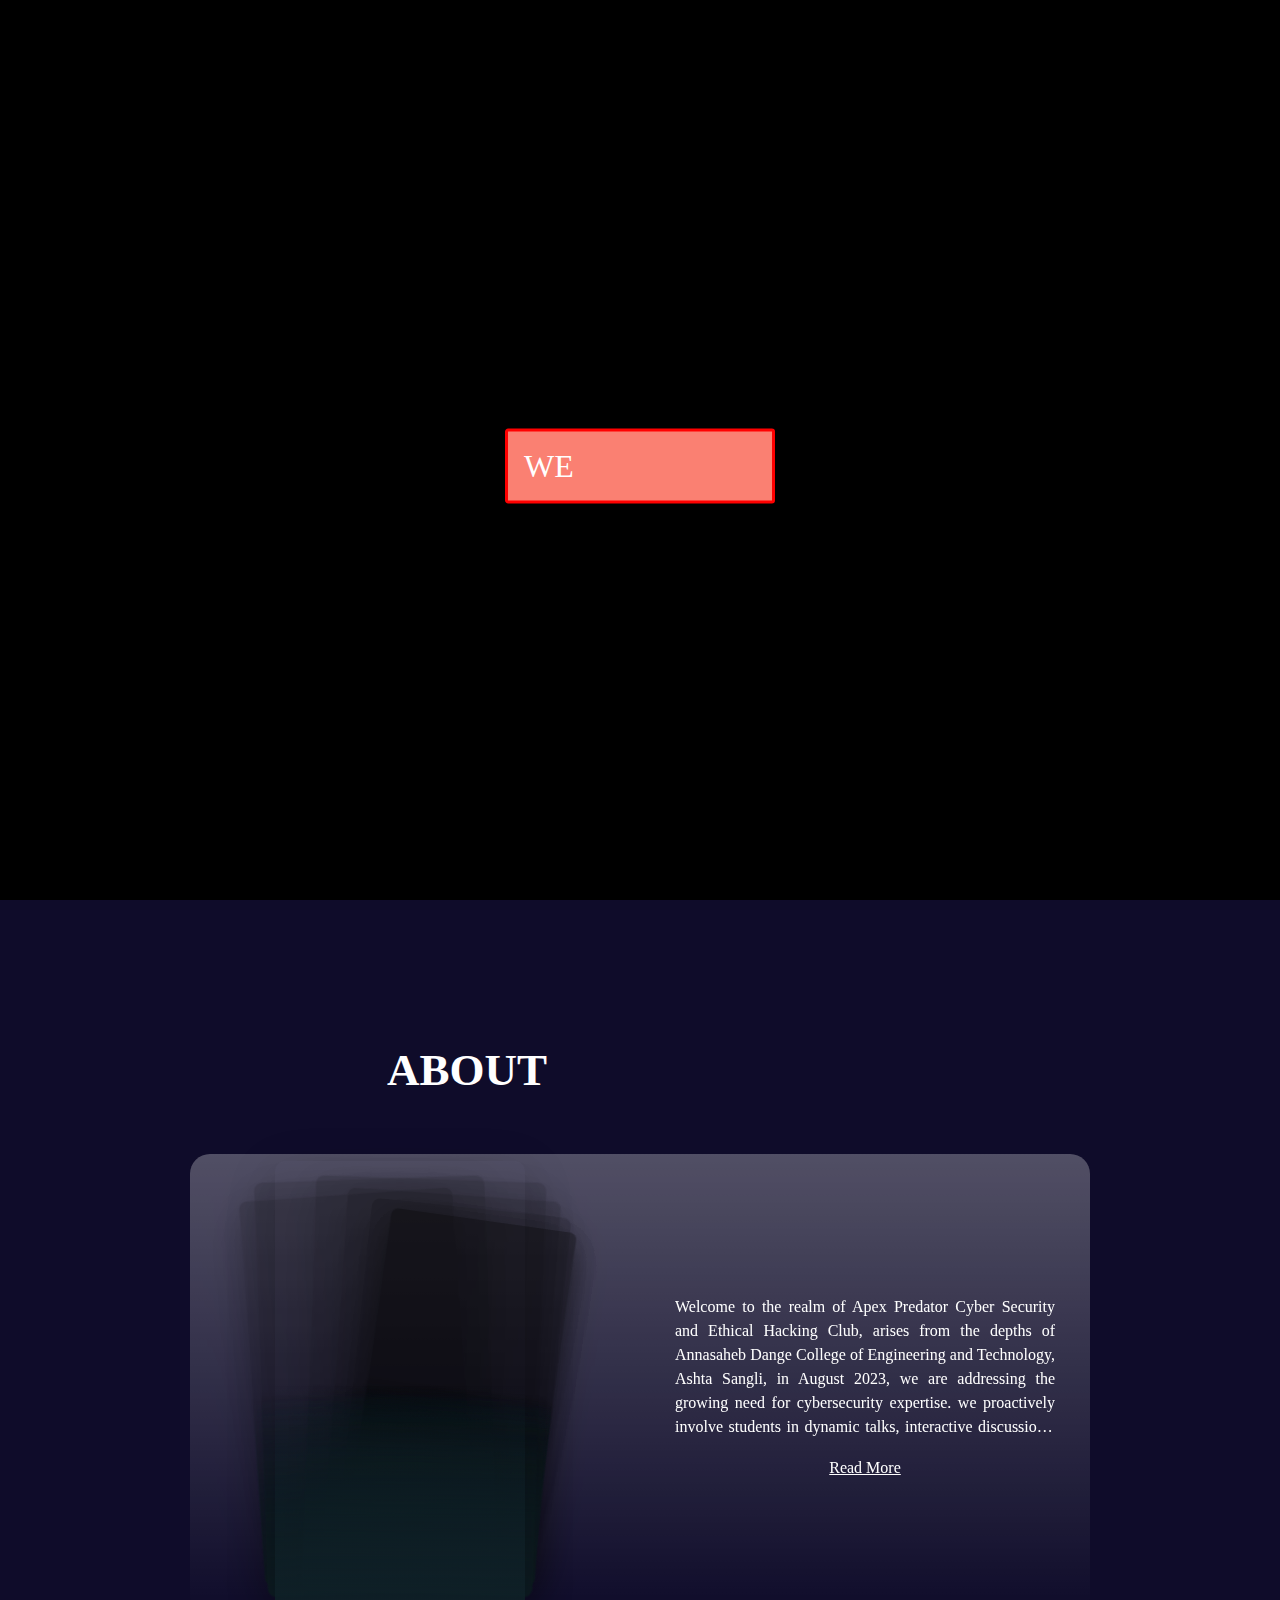
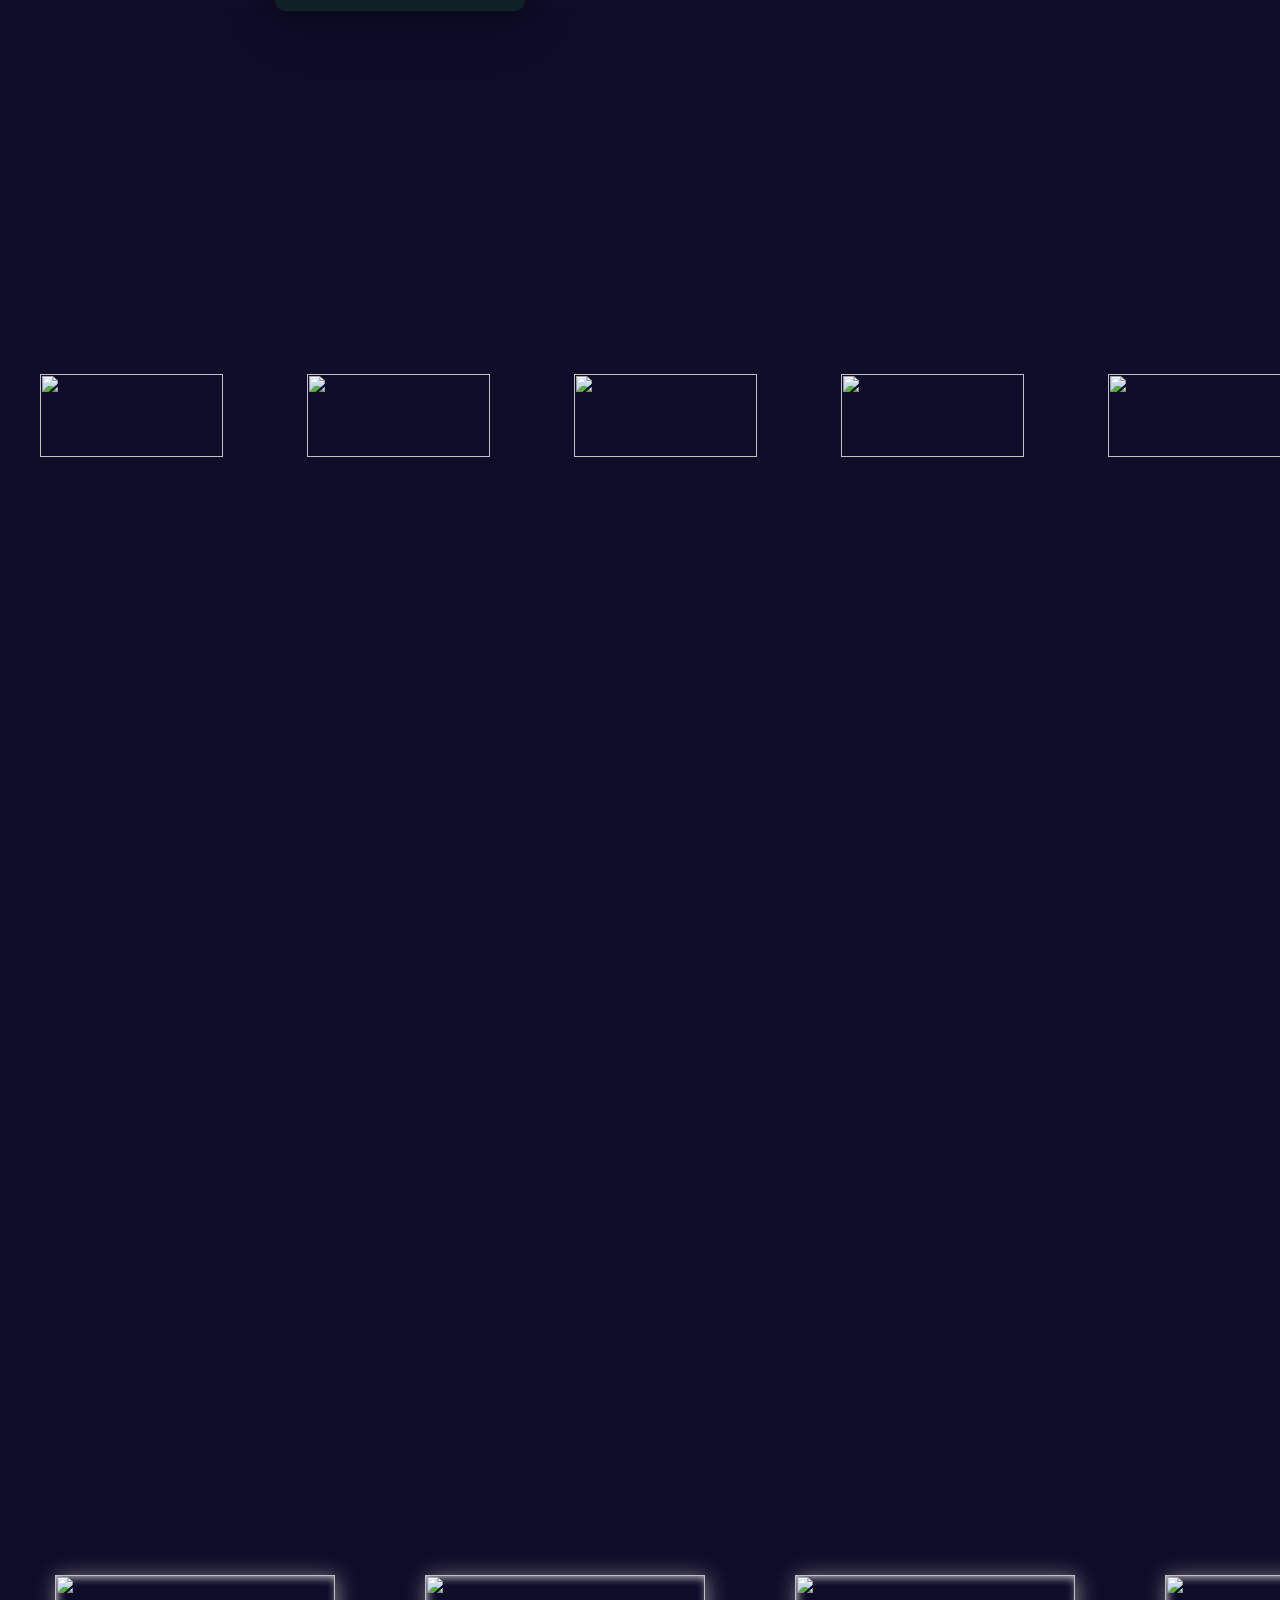
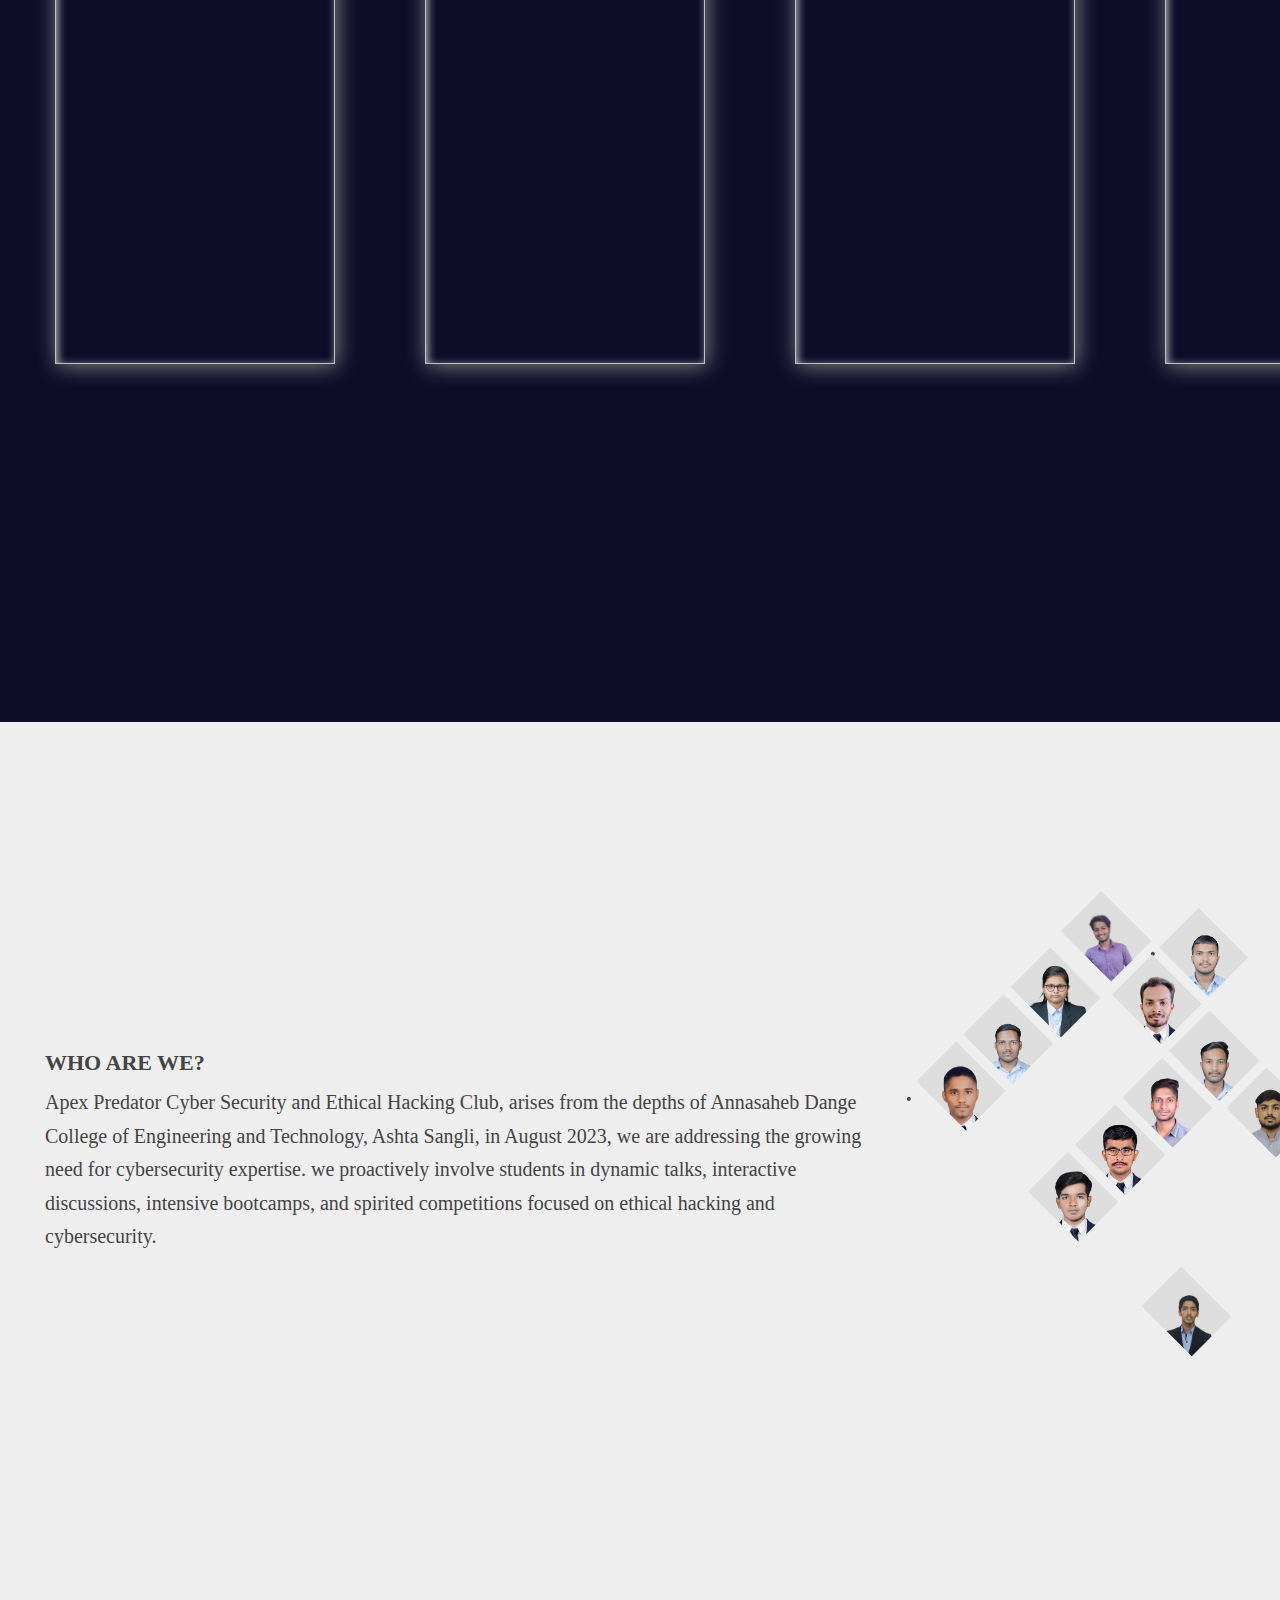
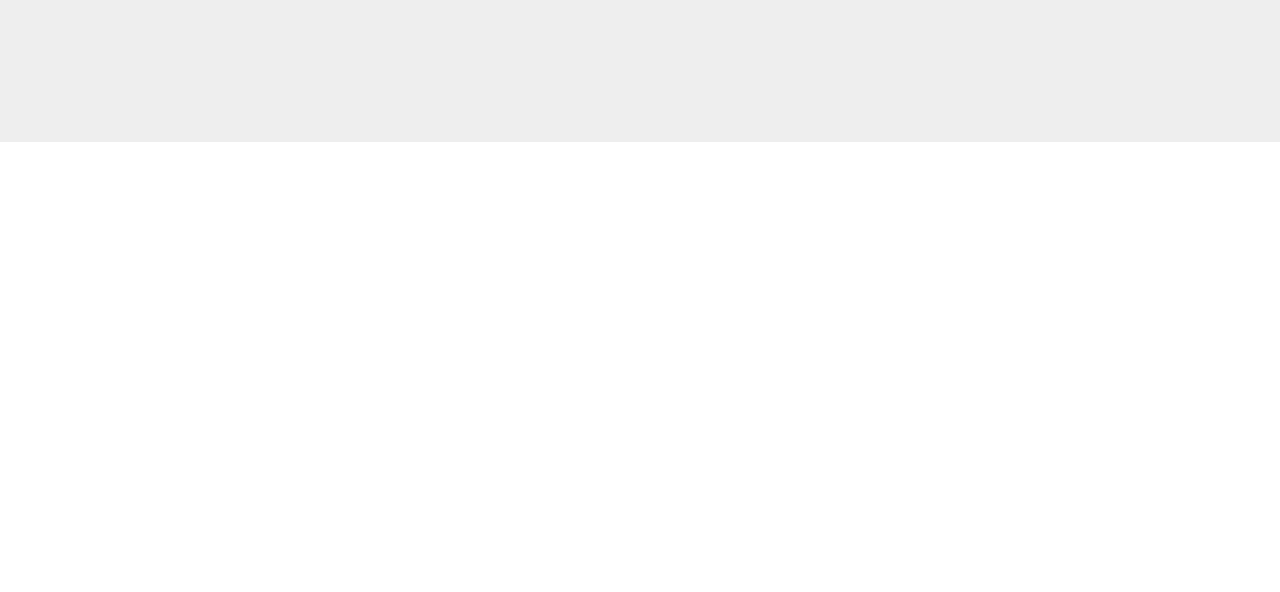
==== commit 588d869b: "Ritesh info change" ====
--- a/index.html
+++ b/index.html
@@ -141,7 +141,7 @@
             <div id="cards-container">
                 <div class="card" id="card1">
                     <div class="overlay">
-                        <h4>Basics of Ethical Hacking.</h4><br>
+                        <h4>Basics of Ethical Hacking.</h4>
                         <p>The "Basics of Ethical Hacking" workshop by the Apex Predator Cyber Security Club for juniors on October 25, 2023, offered a hands-on introduction to ethical hacking. Participants learned key concepts like penetration testing and vulnerability assessment through practical sessions, gaining essential skills in a controlled environment. </p><br>
                         <p>Date: 25 October 2023</p>
                     </div>
@@ -221,14 +221,14 @@
       <div>
         <div class="card4">
           <div class="child-container" id="one">
-            <img src="https://source.unsplash.com/s4uCgs7qVQc" width="100%" height="auto">
-          </div>
-        </div>
-      </div>
-      <div>
-        <div class="card4">
-          <div class="child-container" id="one">
-            <img src="https://source.unsplash.com/s4uCgs7qVQc" width="100%" height="auto">
+            <img src="https://plus.unsplash.com/premium_photo-1678566111481-8e275550b700?w=500&auto=format&fit=crop&q=60&ixlib=rb-4.0.3&ixid=M3wxMjA3fDB8MHxzZWFyY2h8MXx8aGFja2luZ3xlbnwwfDF8MHx8fDA%3D" width="100%" height="auto">
+          </div>
+        </div>
+      </div>
+      <div>
+        <div class="card4">
+          <div class="child-container" id="one">
+            <img src="https://unsplash.com/photos/a-person-sitting-at-a-desk-with-a-laptop-and-a-computer-monitor-p6YWrjhmjhM" width="100%" height="auto">
           </div>
         </div>
       </div>
@@ -421,38 +421,21 @@
 						
 						<div class="member-details">
 							<div>
-								<img src="img\pooja.png" alt="Membership Head">
-								<div class="member-info">
-									<h3>Pooja A. Mohite</h3>
-									<p>Membership Head
-                    <br><br>
-                    <a href="#"><i class="social-icon ri-instagram-line"></i></a>
-                    <a href="https://www.linkedin.com/in/ pooja-mohite-806052290"><i class="social-icon ri-linkedin-fill"></i></a>
-                    <a href="https://github.com/Pooja-mohite"><i class="social-icon ri-github-line"></i></a>
+								<img src="img\ritesh.png" alt="Membership Head">
+								<div class="member-info">
+									<h3>Ritesh S. Shewale</h3>
+									<p>Social Media Head
+                    <br><br>
+                    <a href="#"><i class="social-icon ri-instagram-line"></i></a>
+                    <a href="https://www.linkedin.com/in/ritesh-suresh-shewale-593ab3247?utm_source=share&utm_campaign=share_via&utm_content=profile&utm_medium=android_app"><i class="social-icon ri-linkedin-fill"></i></a>
+                    <a href="#"><i class="social-icon ri-github-line"></i></a>
                     </p>
 								</div>
 							</div>
 						</div>
             
 					</li>
-          <li class="clearfix">
-						<div class="member-details">
-              <div class="member-details">
-                <div>
-                  <img src="img\ritesh.png" alt="UI Designer">
-                  <div class="member-info">
-                    <h3>Sara Khan</h3>
-                    <p>Vice-President
-                      <br><br>
-                      <a href="#"><i class="social-icon ri-instagram-line"></i></a>
-                      <a href="#"><i class="social-icon ri-linkedin-fill"></i></a>
-                      <a href="#"><i class="social-icon ri-github-line"></i></a>
-                      </p>
-                  </div>
-                </div>
-              </div>
-            </div>
-          </li>
+          
 				</ul>
         
 			</div>
@@ -461,7 +444,7 @@
 				<div class="team-overview">
 					<h2>Who Are We?</h2>
 					
-					<p><div id="info5">Lorem ipsum dolor, sit amet consectetur adipisicing elit. Adipisci quae nesciunt officia! Autem, nam eum volupta oluptatibus deleniti tempora laboriosam sequi pariatur, explicabo itaque. Fuga, deserunt? Repudiandae, neque qui.</div></p>
+					<p><div id="info5">Apex Predator Cyber Security and Ethical Hacking Club, arises from the depths of Annasaheb Dange College of Engineering and Technology, Ashta Sangli, in August 2023, we are addressing the growing need for cybersecurity expertise. we proactively involve students in dynamic talks, interactive discussions, intensive bootcamps, and spirited competitions focused on ethical hacking and cybersecurity.</div></p>
 				</div>
 			</div>
 		</div>
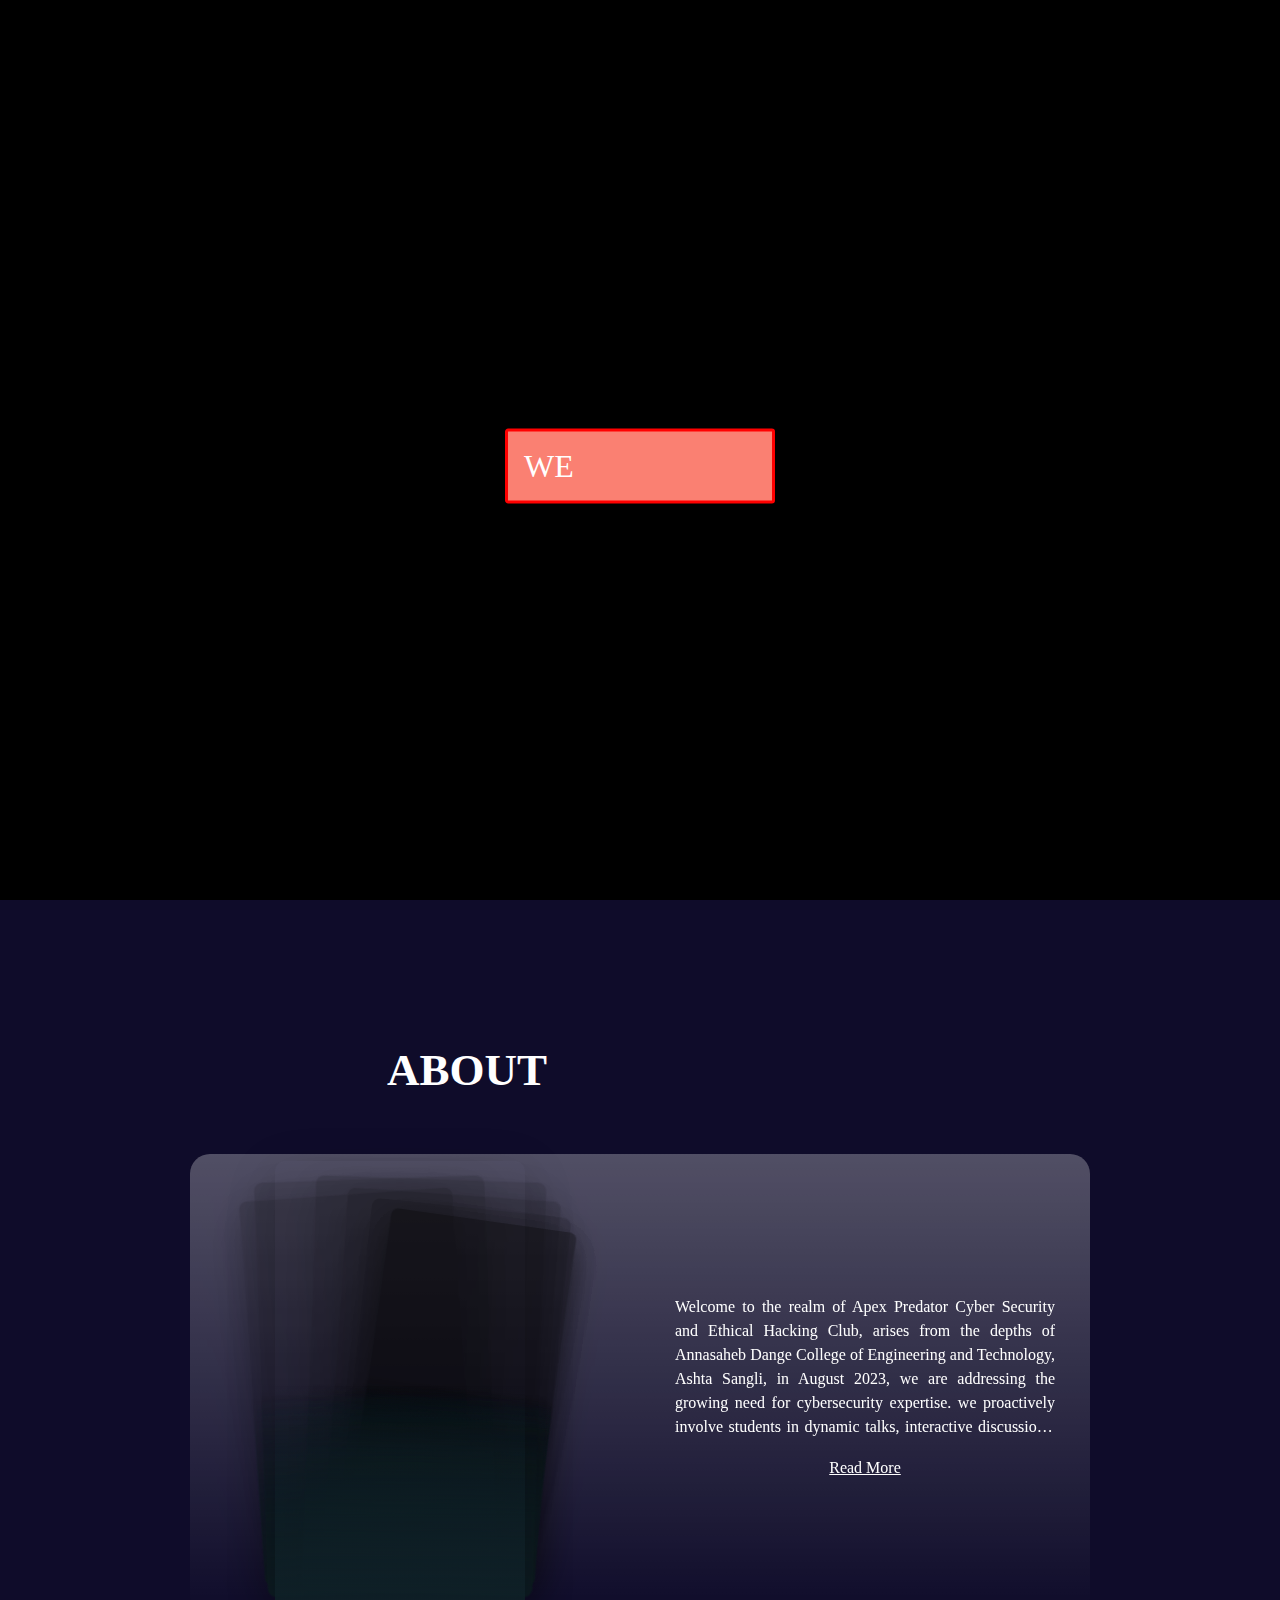
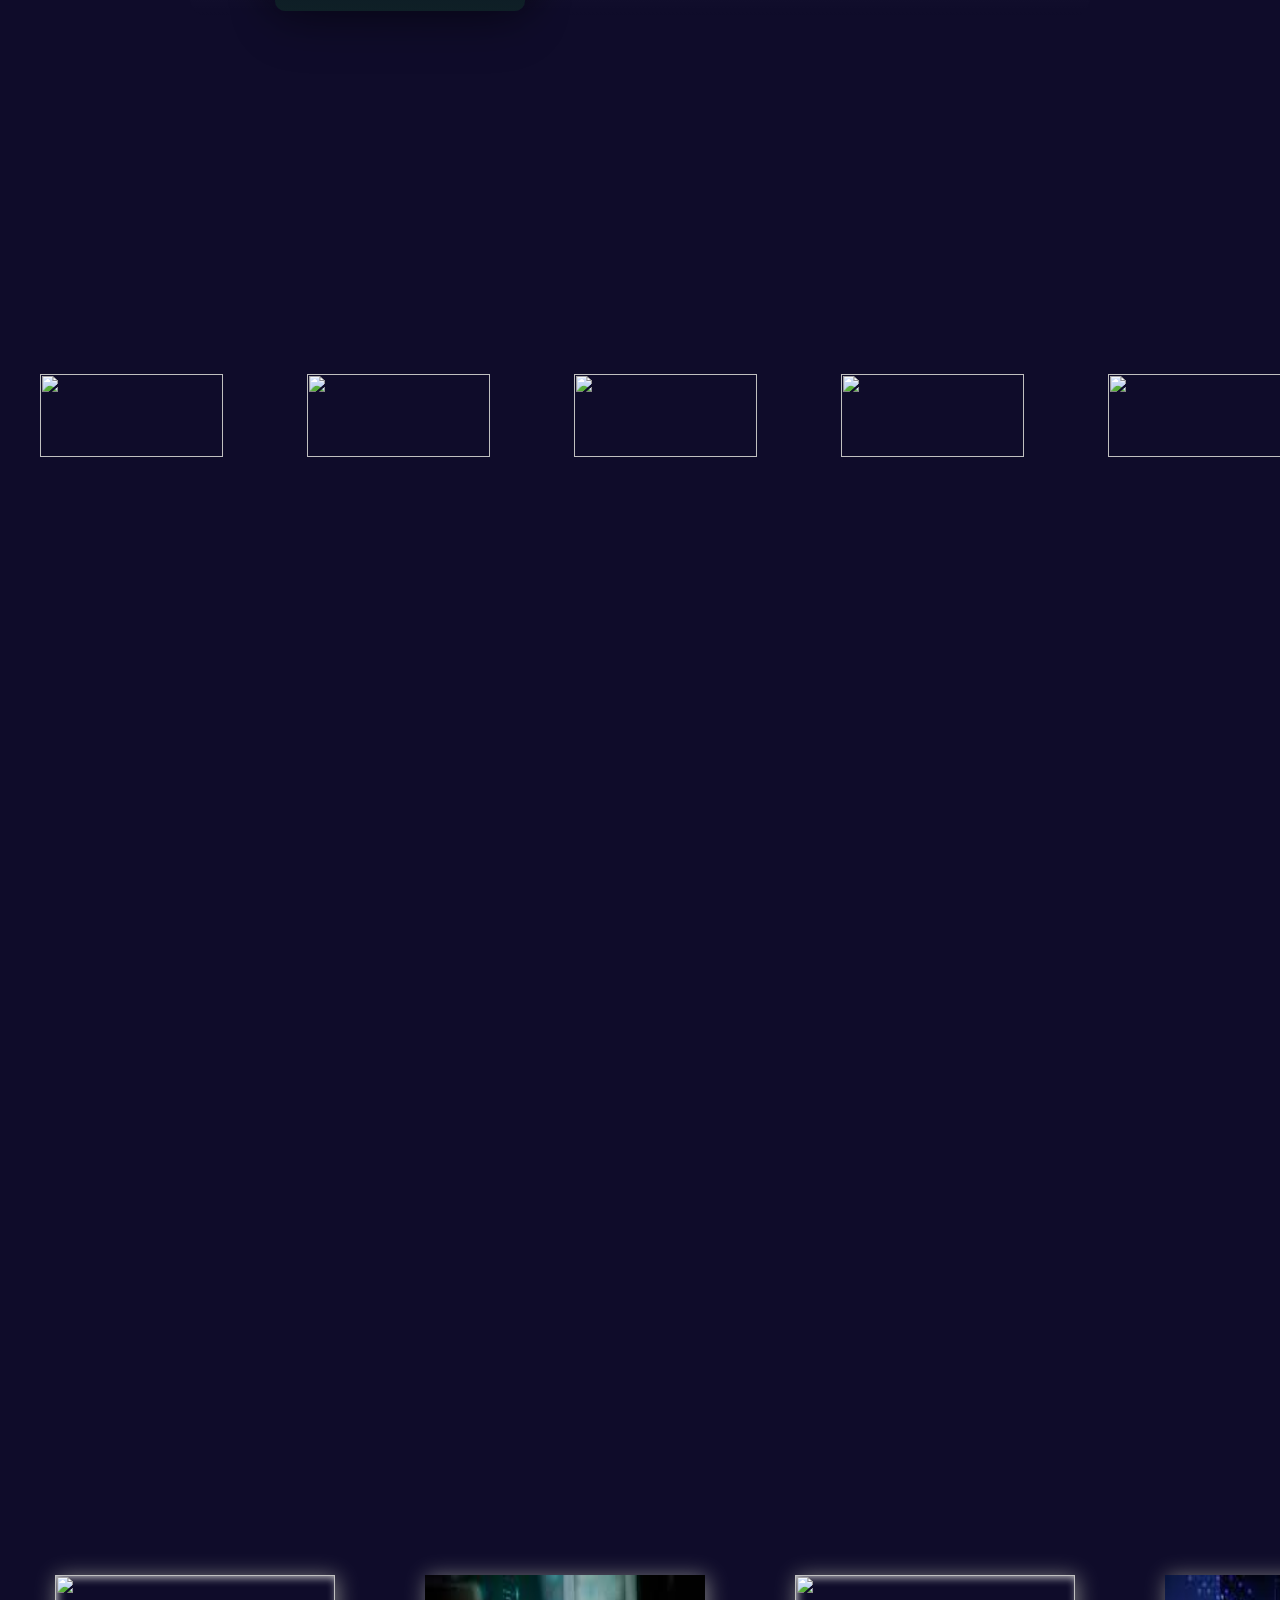
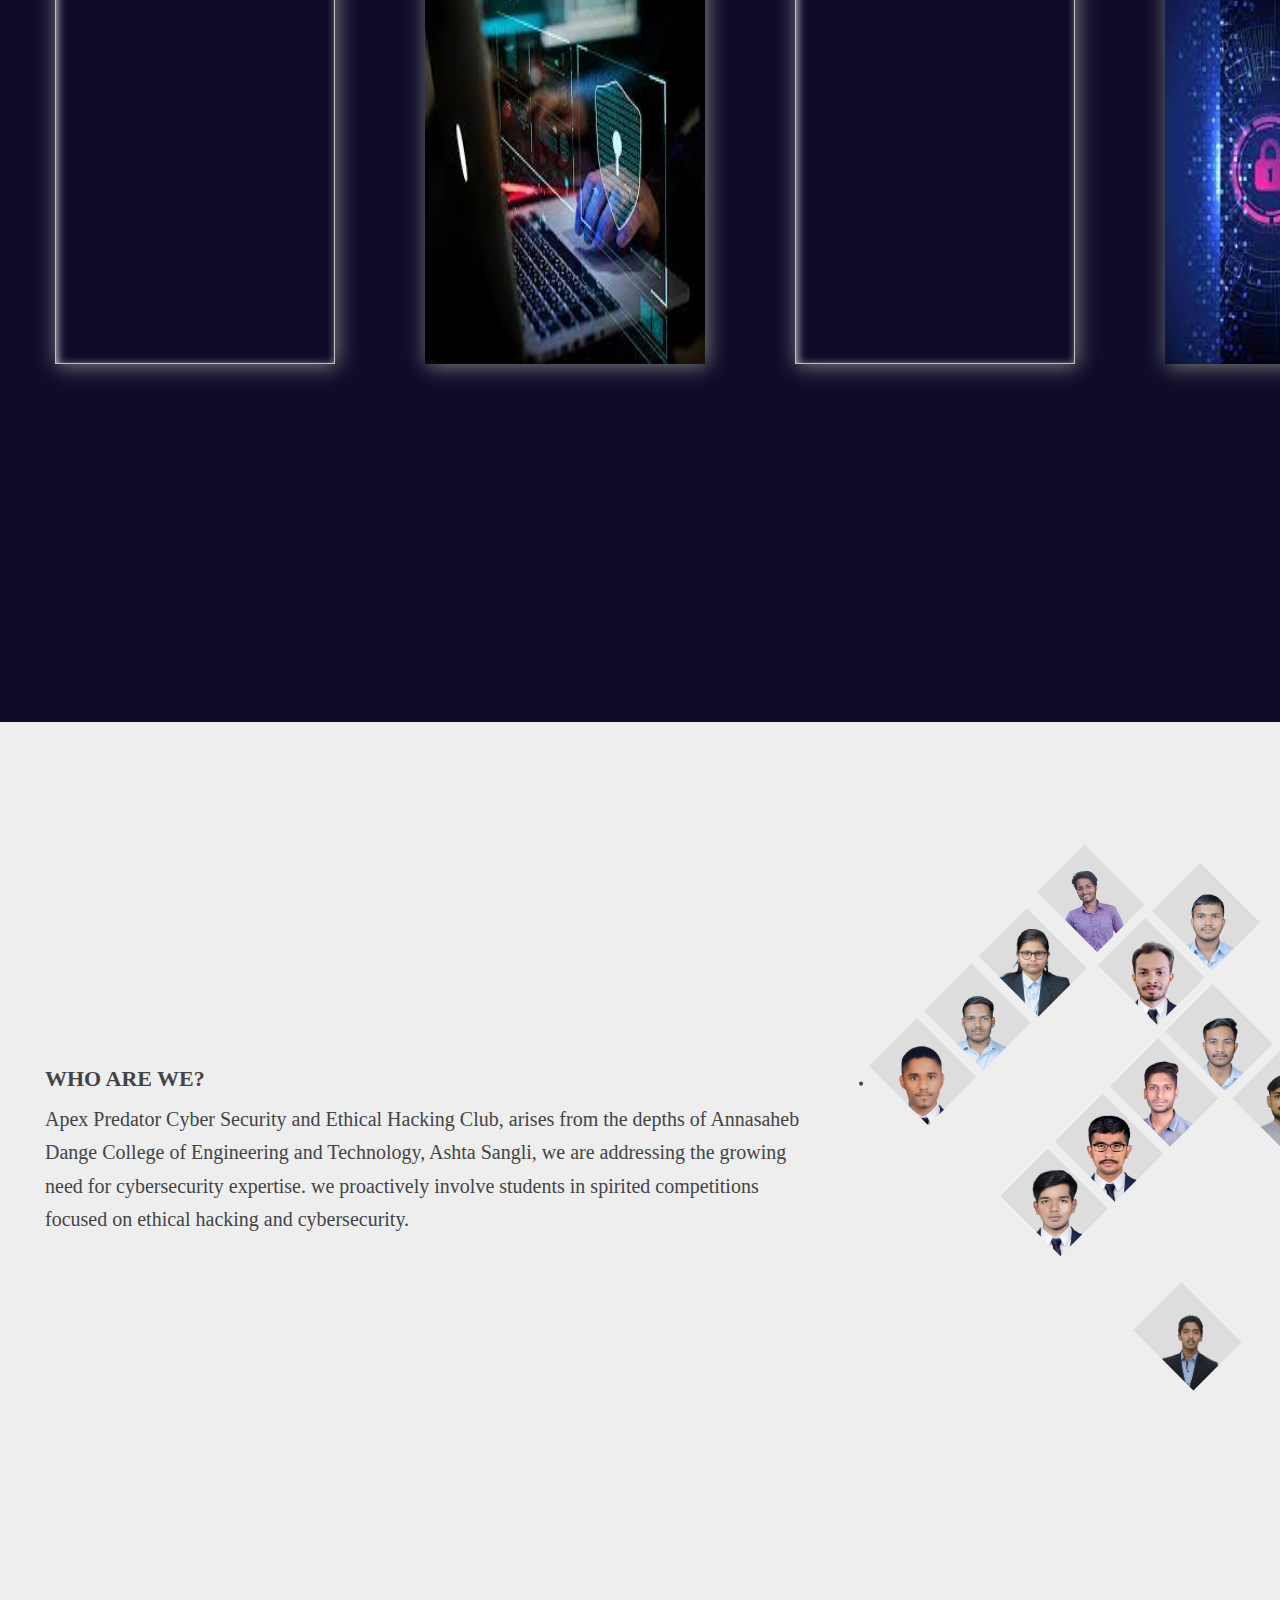
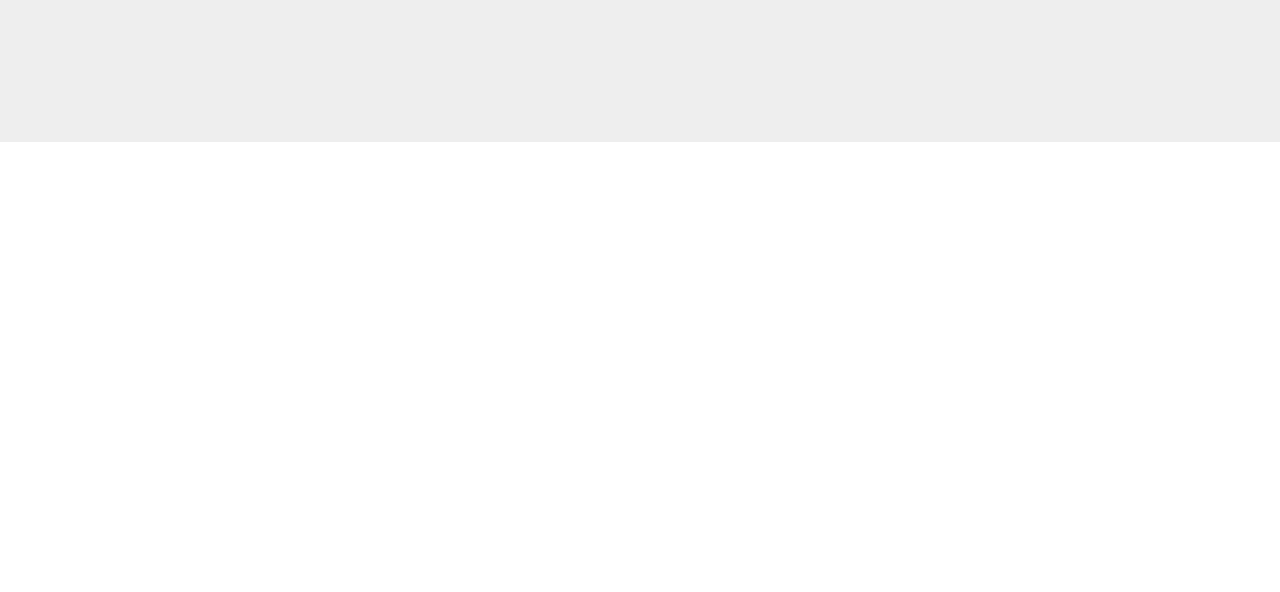
==== commit 2e4f9c16: "image change" ====
--- a/index.html
+++ b/index.html
@@ -172,6 +172,35 @@
       <div>
         <div class="card4">
           <div class="child-container" id="one">
+            <img src="https://unsplash.com/photos/silver-macbook-pro-sK86nyMNaZQ" width="100%" height="auto">
+          </div>
+        </div>
+      </div>
+      <div>
+        <div class="card4">
+          <div class="child-container" id="one">
+            <img src="[data-uri]" width="100%" height="auto">
+          </div>
+        </div>
+      </div>
+      <div>
+        <div class="card4">
+          <div class="child-container" id="one">
+            <img src="https://encrypted-tbn0.gstatic.com/images?q=tbn:ANd9GcSKJFaQUHeWqROMmsY2DLFjC58Z5ycKTphd4A&usqp=CAU" width="100%" height="auto">
+          </div>
+        </div>
+      </div>
+      <div>
+        <div class="card4">
+          <div class="child-container" id="one">
+            <img src="[data-uri]" width="100%" height="auto">
+
+          </div>
+        </div>
+      </div>
+      <!-- <div>
+        <div class="card4">
+          <div class="child-container" id="one">
             <img src="https://source.unsplash.com/s4uCgs7qVQc" width="100%" height="auto">
           </div>
         </div>
@@ -182,39 +211,11 @@
             <img src="https://source.unsplash.com/s4uCgs7qVQc" width="100%" height="auto">
           </div>
         </div>
-      </div>
-      <div>
-        <div class="card4">
-          <div class="child-container" id="one">
-            <img src="https://source.unsplash.com/s4uCgs7qVQc" width="100%" height="auto">
-          </div>
-        </div>
-      </div>
-      <div>
-        <div class="card4">
-          <div class="child-container" id="one">
-            <img src="https://source.unsplash.com/s4uCgs7qVQc" width="100%" height="auto">
-          </div>
-        </div>
-      </div>
-      <div>
-        <div class="card4">
-          <div class="child-container" id="one">
-            <img src="https://source.unsplash.com/s4uCgs7qVQc" width="100%" height="auto">
-          </div>
-        </div>
-      </div>
-      <div>
-        <div class="card4">
-          <div class="child-container" id="one">
-            <img src="https://source.unsplash.com/s4uCgs7qVQc" width="100%" height="auto">
-          </div>
-        </div>
-      </div>
-      <div>
-        <div class="card4">
-          <div class="child-container" id="one">
-            <img src="https://source.unsplash.com/s4uCgs7qVQc" width="100%" height="auto">
+      </div> -->
+      <div>
+        <div class="card4">
+          <div class="child-container" id="one">
+            <img src="https://images.unsplash.com/photo-1521737711867-e3b97375f902?w=500&auto=format&fit=crop&q=60&ixlib=rb-4.0.3&ixid=M3wxMjA3fDB8MHxzZWFyY2h8N3x8c3R1ZGVudCUyMGRpc2N1c3Npb258ZW58MHwxfDB8fHww" width="100%" height="auto">
           </div>
         </div>
       </div>
@@ -228,7 +229,7 @@
       <div>
         <div class="card4">
           <div class="child-container" id="one">
-            <img src="https://unsplash.com/photos/a-person-sitting-at-a-desk-with-a-laptop-and-a-computer-monitor-p6YWrjhmjhM" width="100%" height="auto">
+            <img src="https://plus.unsplash.com/premium_photo-1678566111481-8e275550b700?w=500&auto=format&fit=crop&q=60&ixlib=rb-4.0.3&ixid=M3wxMjA3fDB8MHxzZWFyY2h8NXx8aGFja3xlbnwwfDF8MHx8fDA%3D" width="100%" height="auto">
           </div>
         </div>
       </div>
@@ -444,7 +445,7 @@
 				<div class="team-overview">
 					<h2>Who Are We?</h2>
 					
-					<p><div id="info5">Apex Predator Cyber Security and Ethical Hacking Club, arises from the depths of Annasaheb Dange College of Engineering and Technology, Ashta Sangli, in August 2023, we are addressing the growing need for cybersecurity expertise. we proactively involve students in dynamic talks, interactive discussions, intensive bootcamps, and spirited competitions focused on ethical hacking and cybersecurity.</div></p>
+					<p><div id="info5">Apex Predator Cyber Security and Ethical Hacking Club, arises from the depths of Annasaheb Dange College of Engineering and Technology, Ashta Sangli, we are addressing the growing need for cybersecurity expertise. we proactively involve students in spirited competitions focused on ethical hacking and cybersecurity.</div></p>
 				</div>
 			</div>
 		</div>
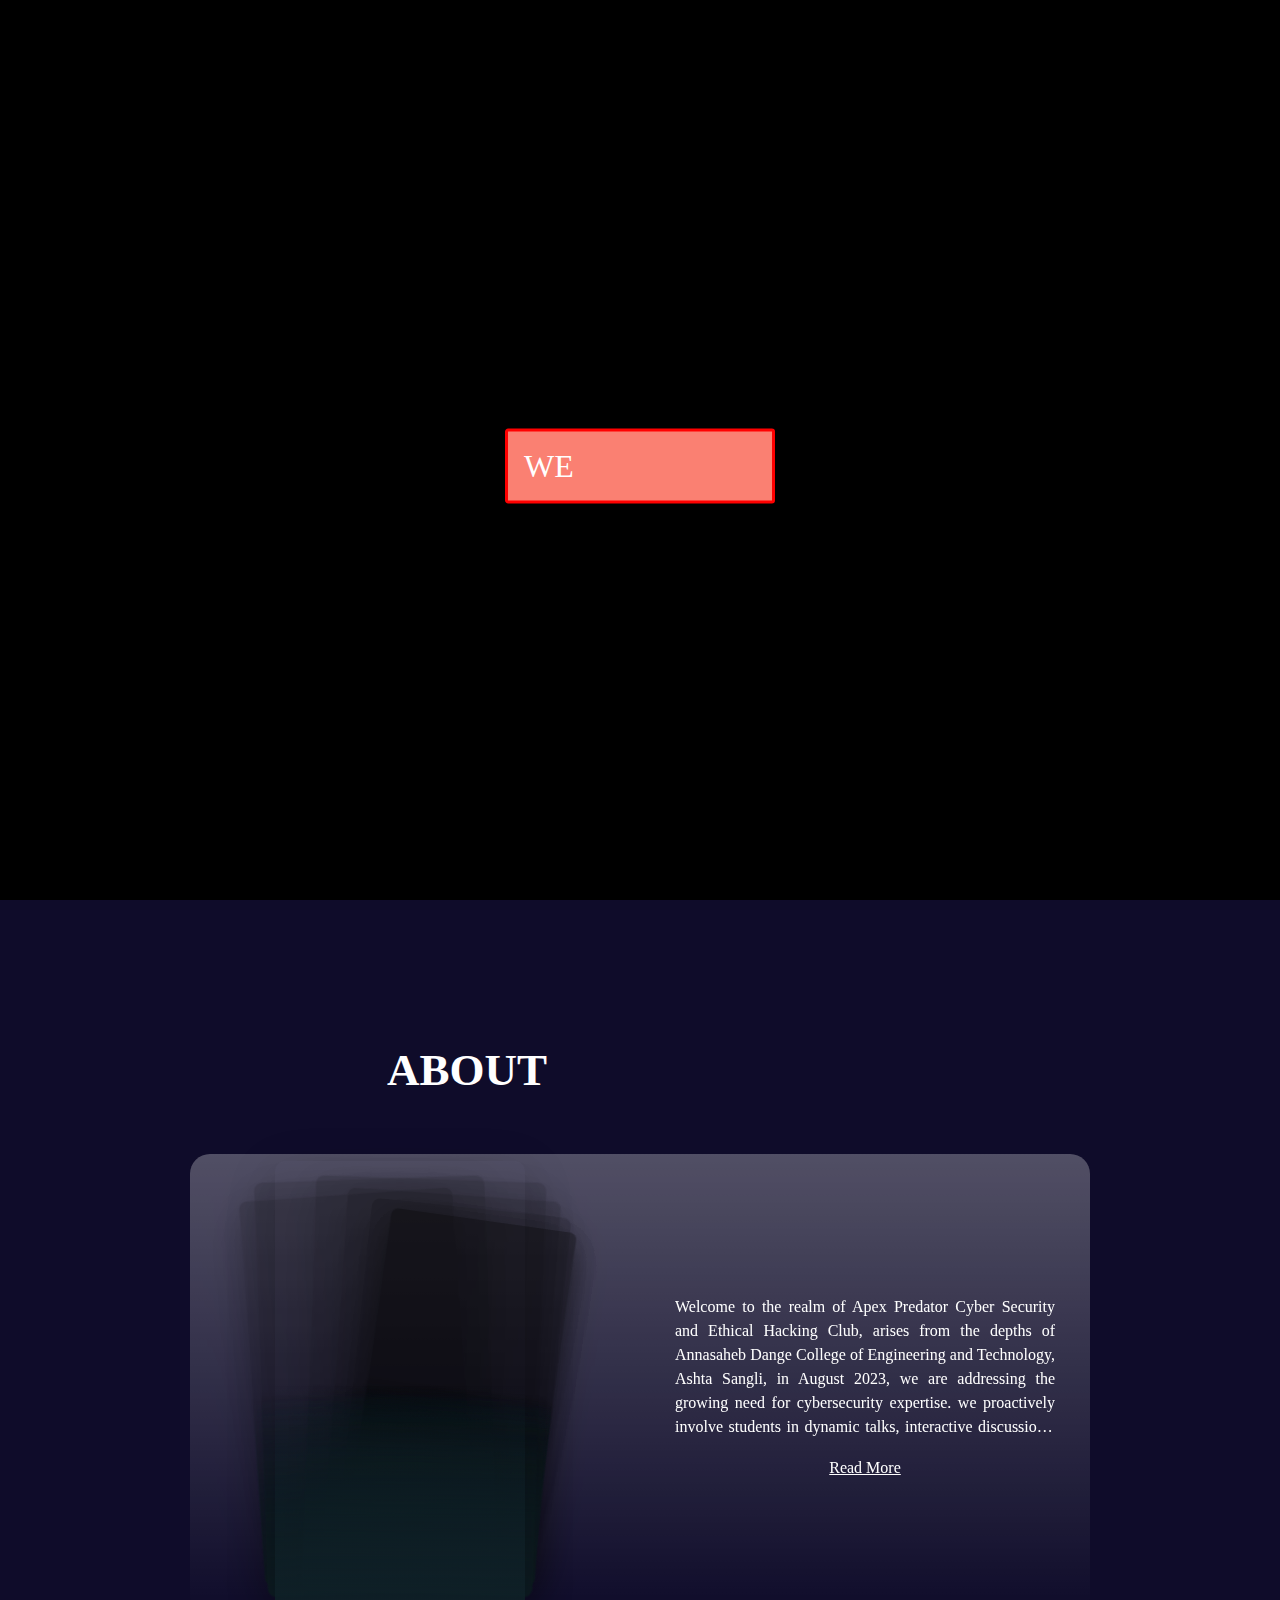
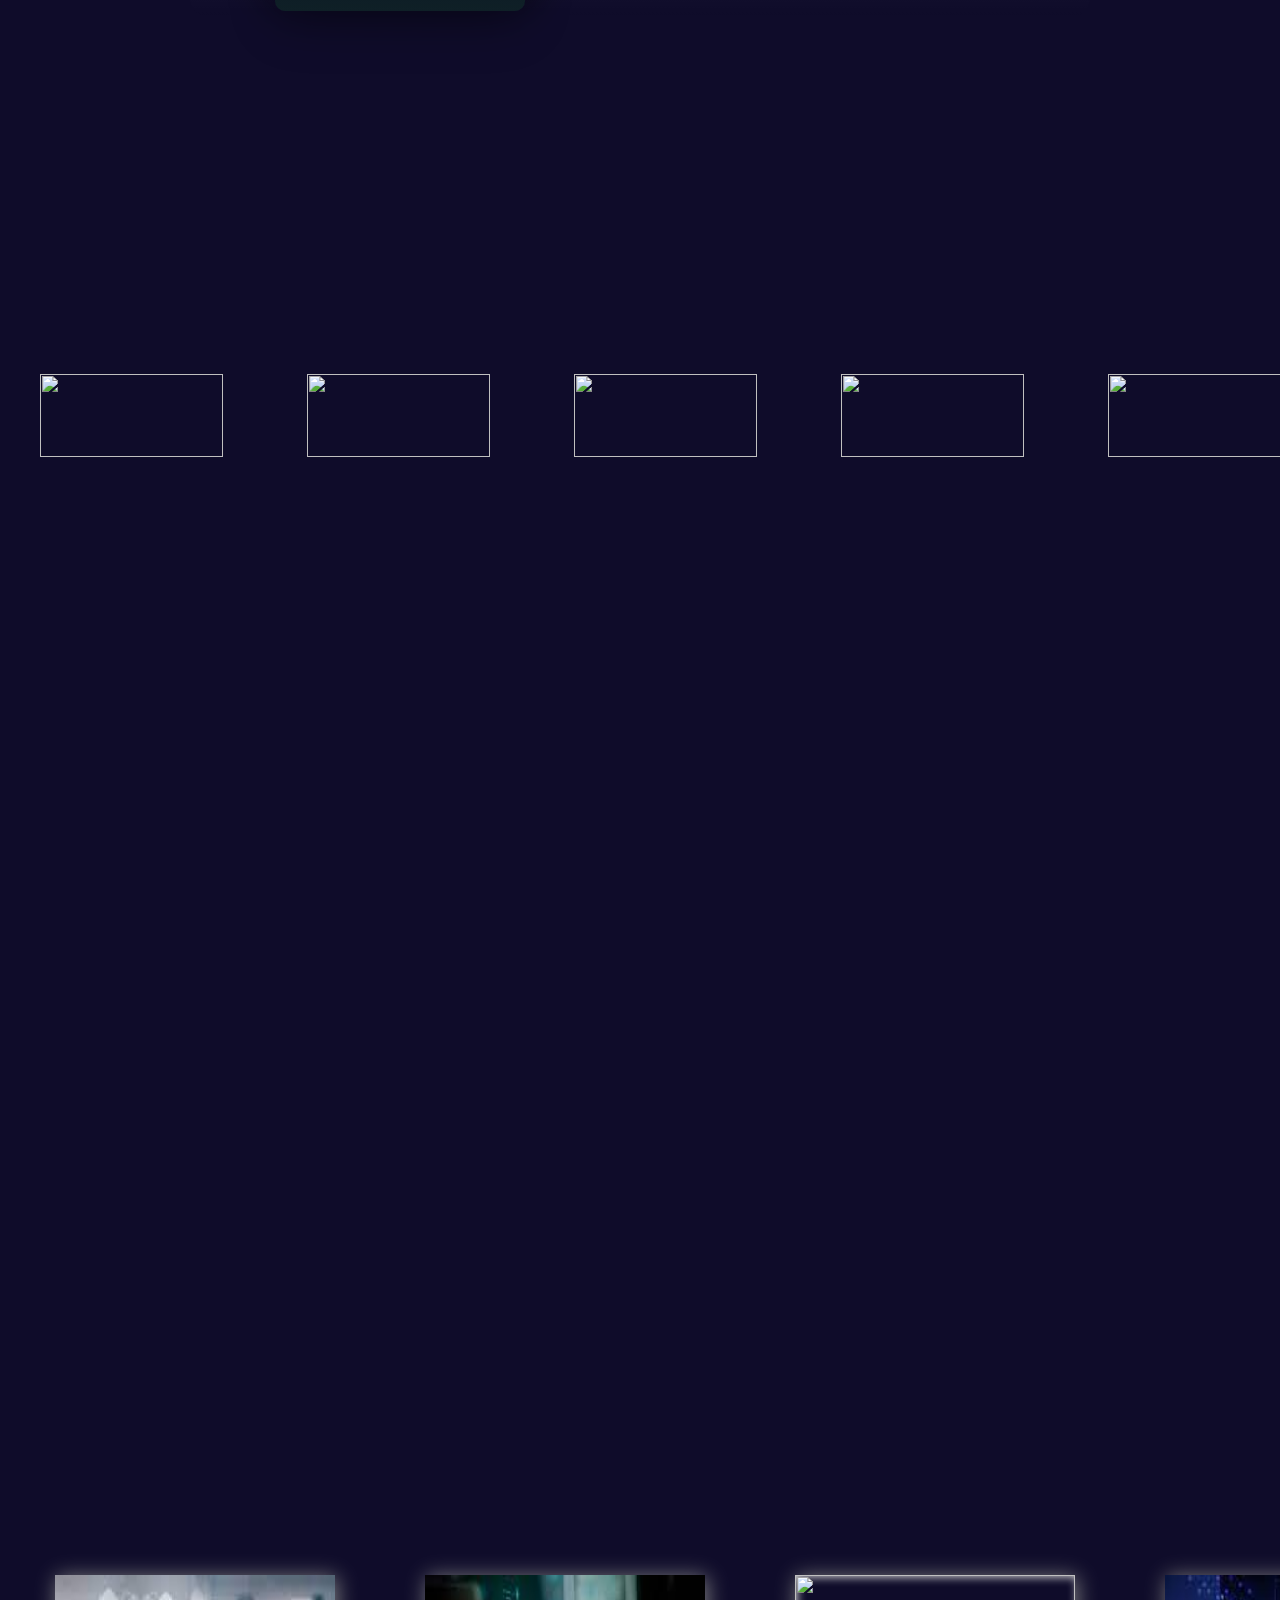
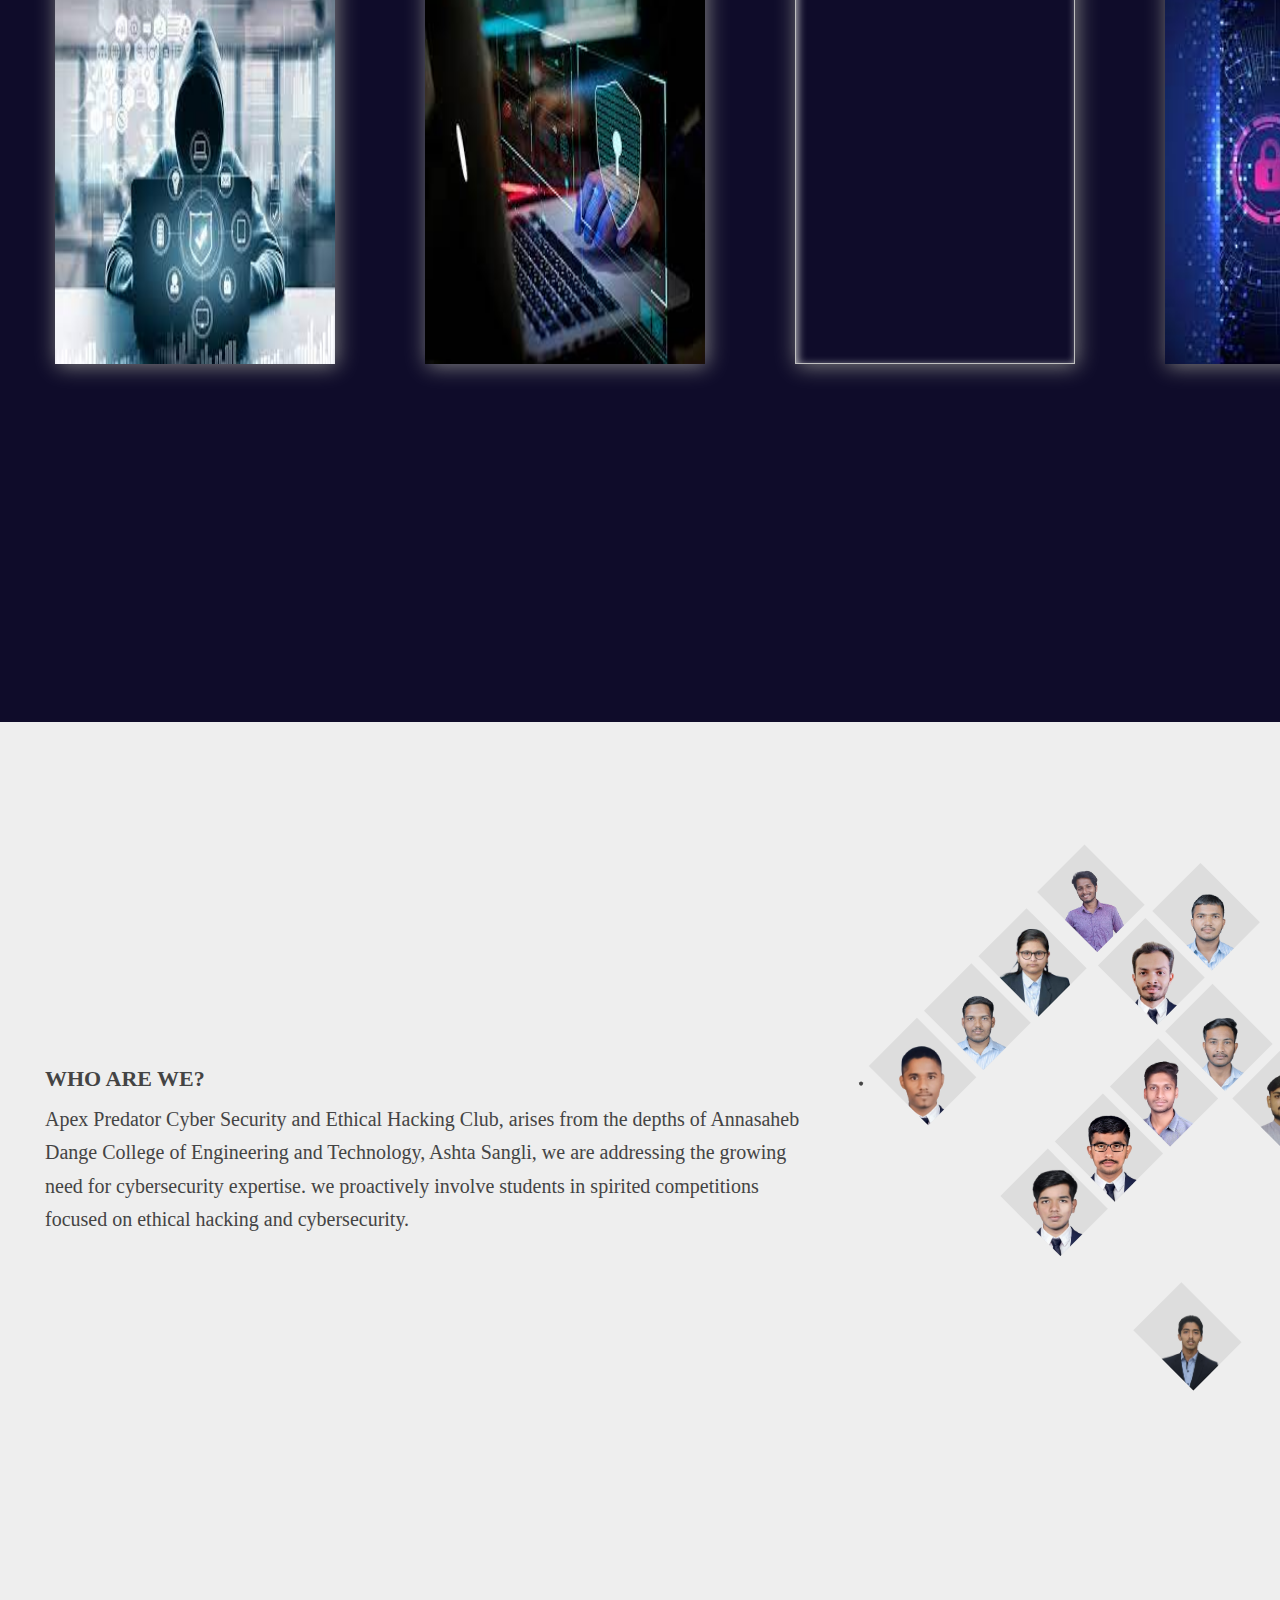
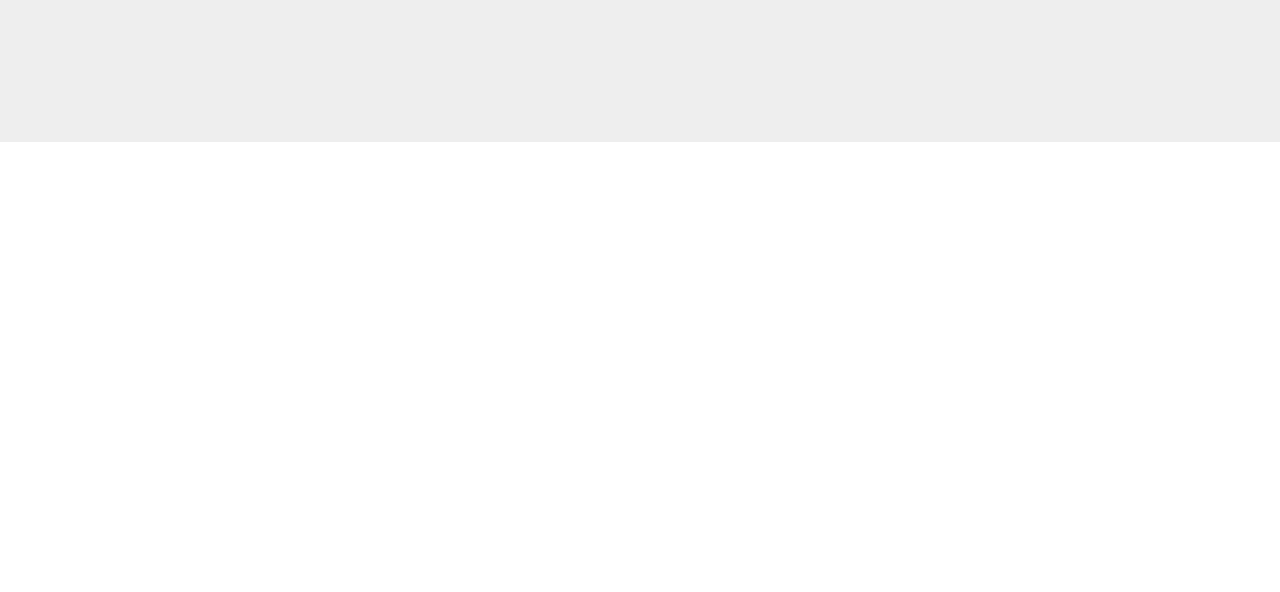
==== commit 73c8962a: "changeq" ====
--- a/index.html
+++ b/index.html
@@ -172,7 +172,7 @@
       <div>
         <div class="card4">
           <div class="child-container" id="one">
-            <img src="https://unsplash.com/photos/silver-macbook-pro-sK86nyMNaZQ" width="100%" height="auto">
+            <img src="[data-uri]" width="100%" height="auto">
           </div>
         </div>
       </div>
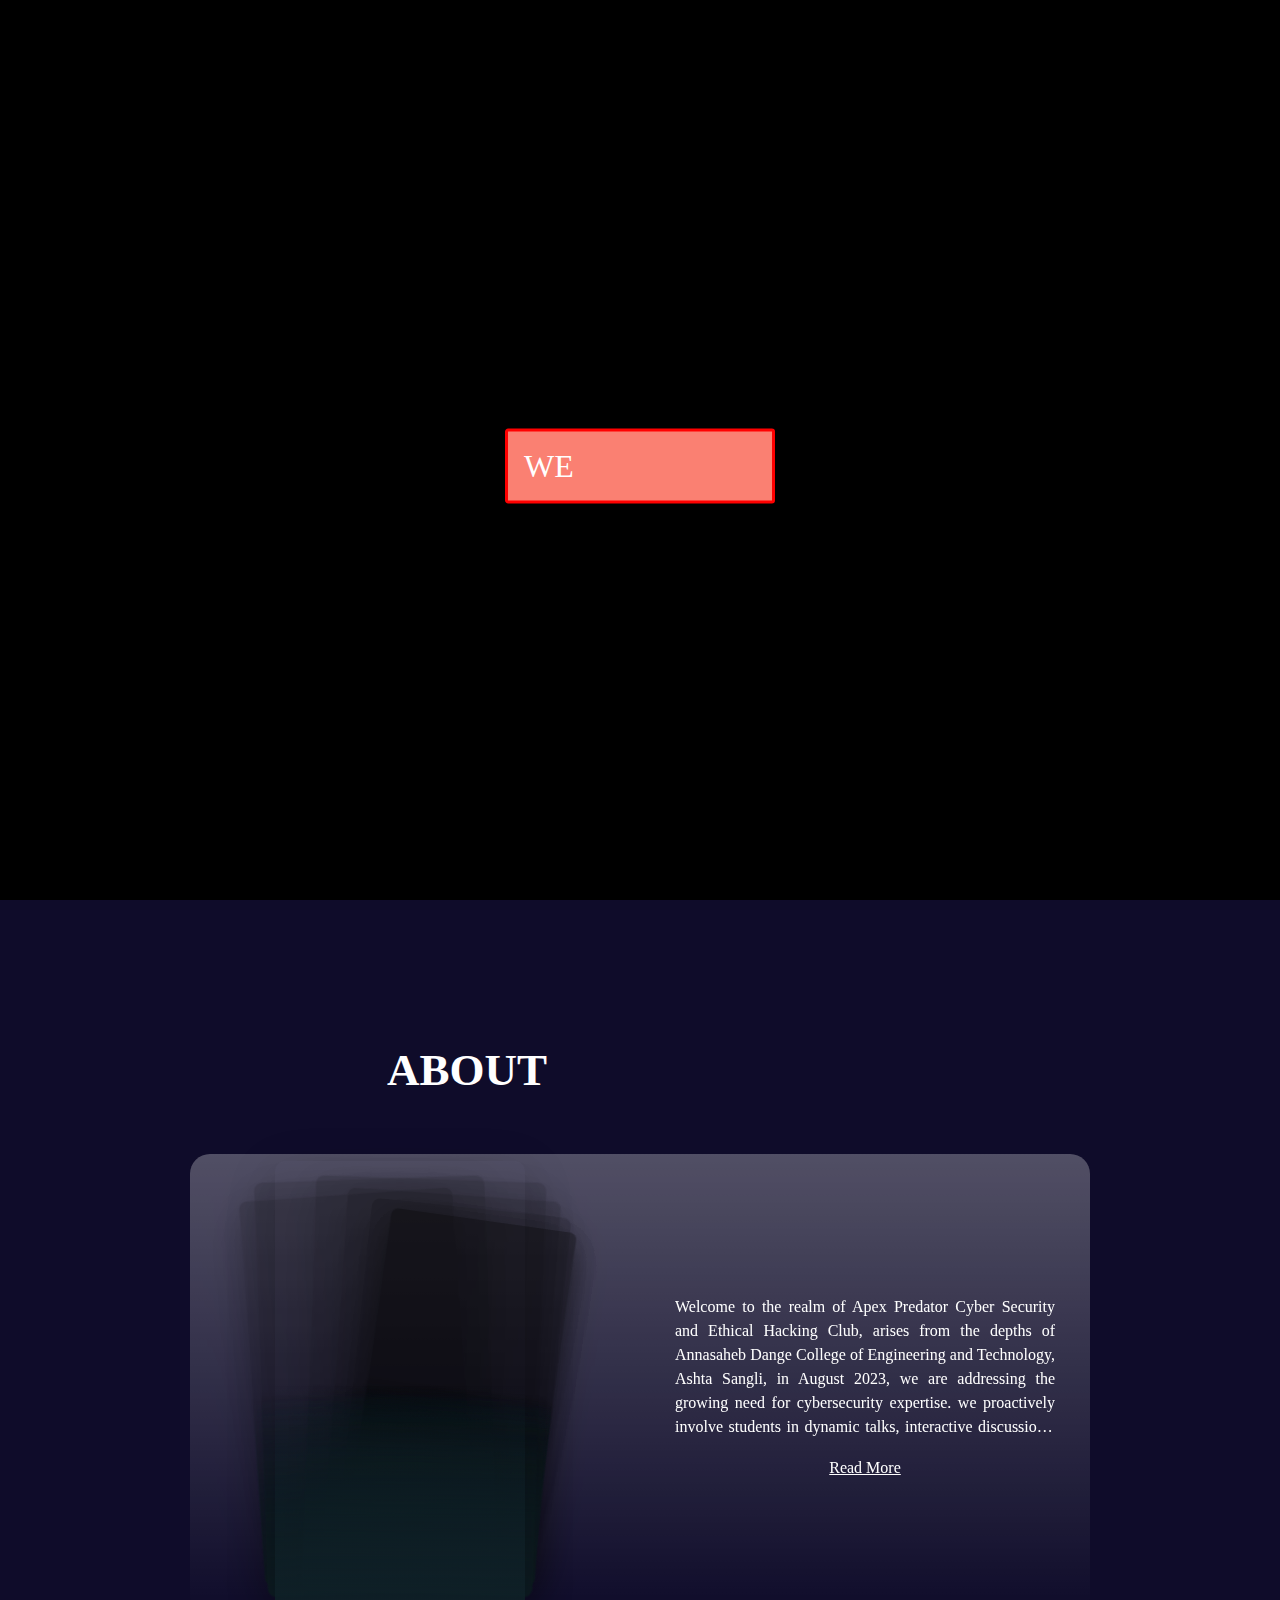
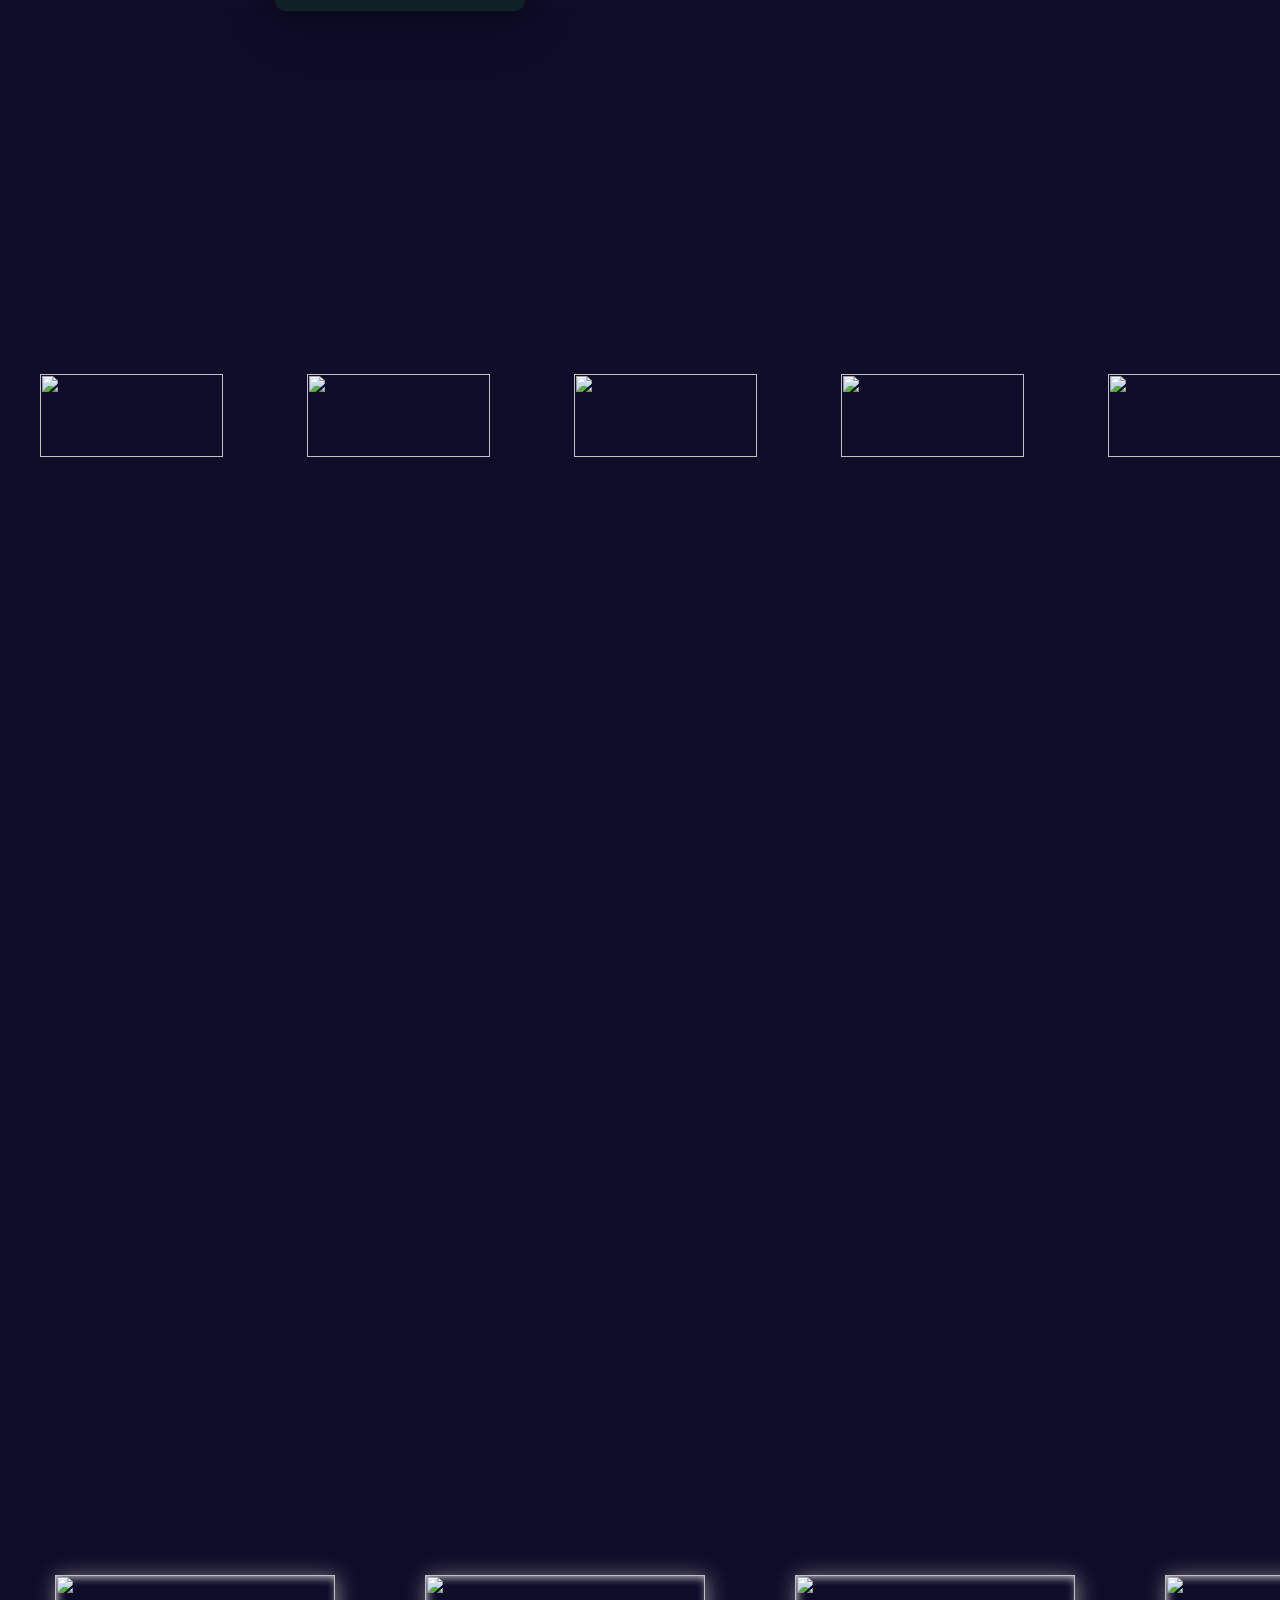
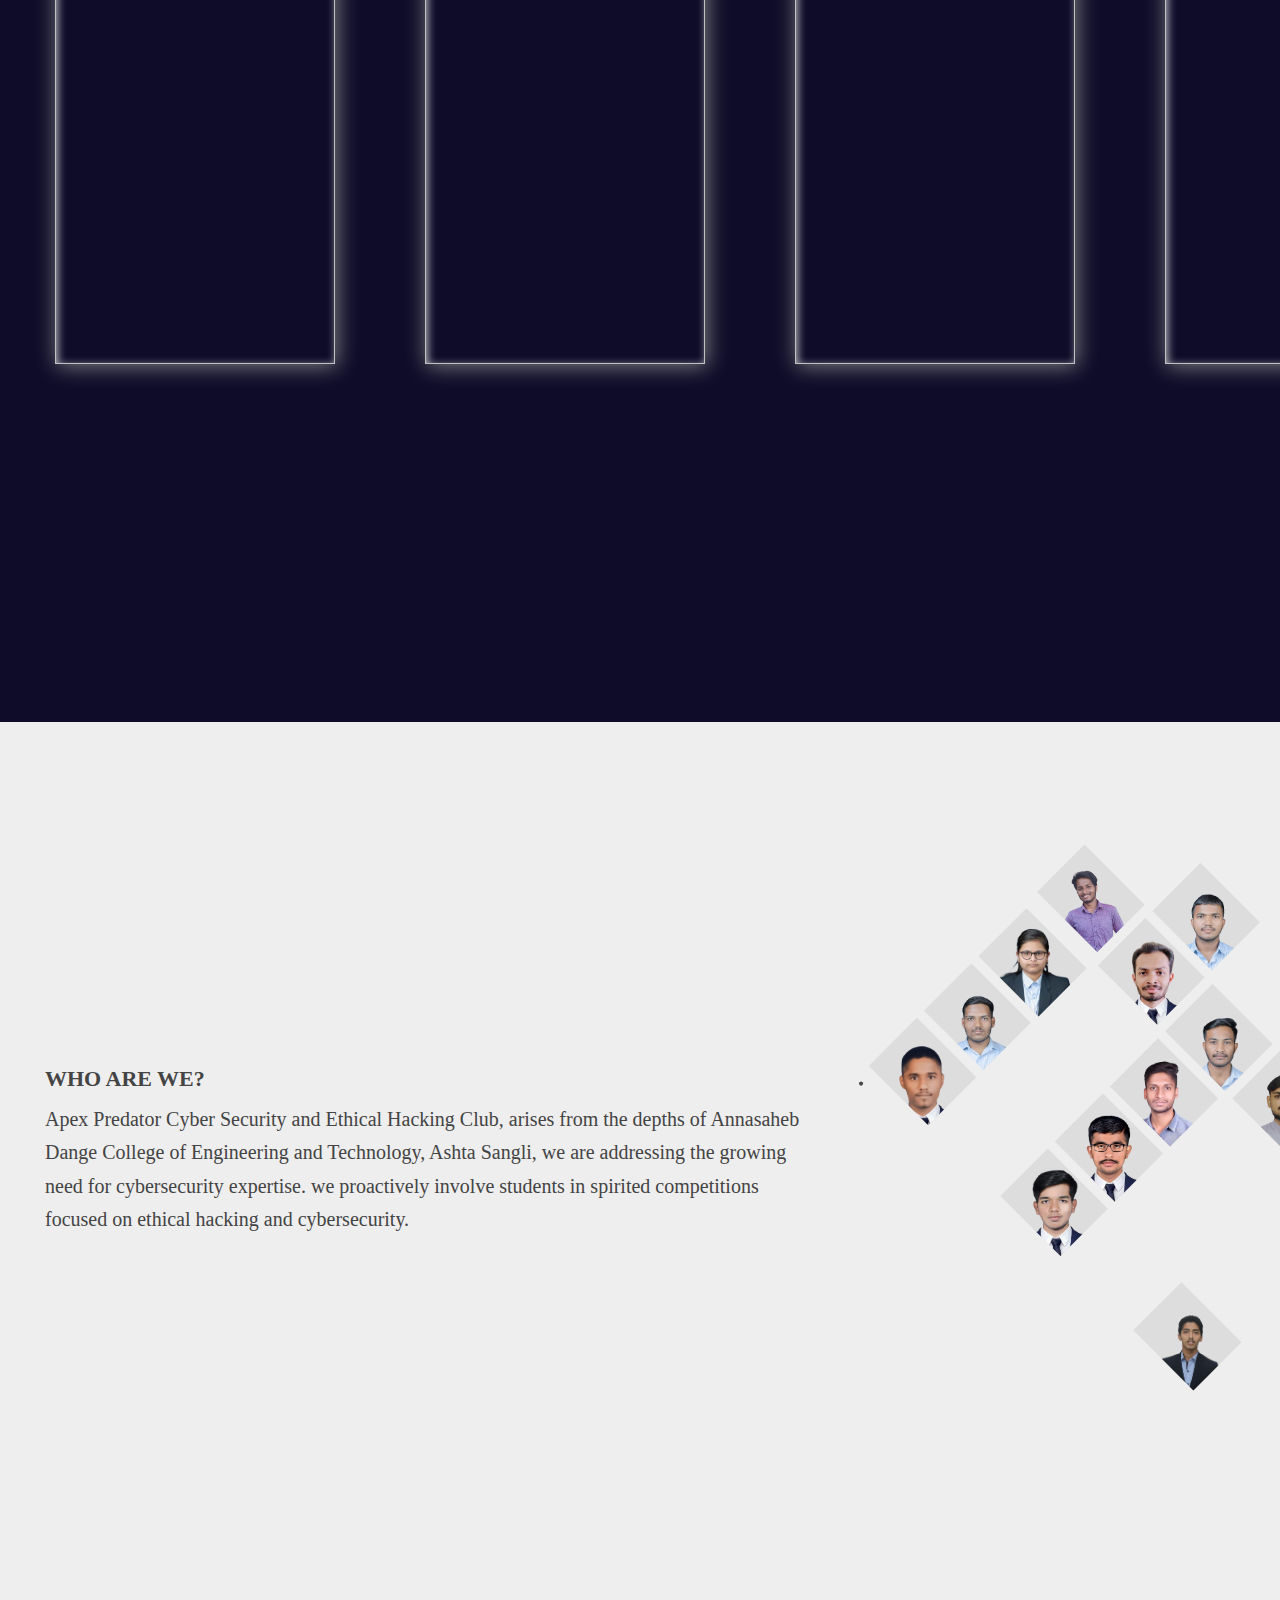
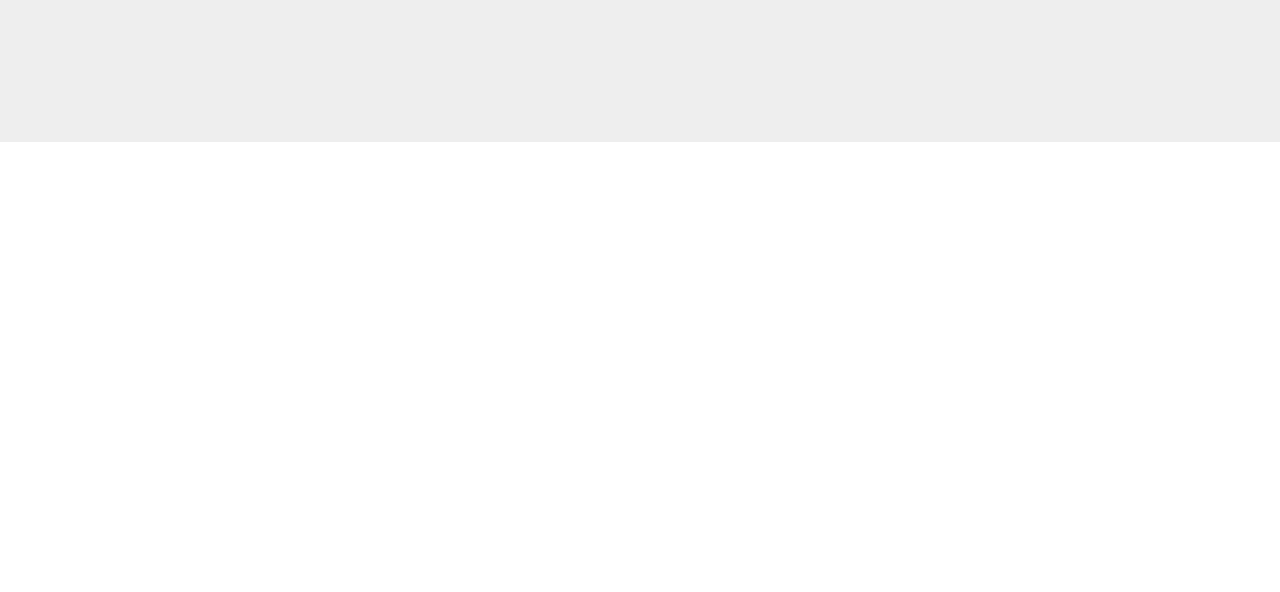
==== commit 29b130ea: "Image change" ====
--- a/index.html
+++ b/index.html
@@ -107,15 +107,11 @@
 
               <div class="logo-slider" data-v-4ef8651c="">
                 <div class="logos-slide" data-v-4ef8651c="">
-                    <img src="https://i.ibb.co/HG6KR89/api-partner-adobe.png" data-v-4ef8651c="">
-                    <img src="https://i.ibb.co/hMSJ1sg/api-partner-ring.png" data-v-4ef8651c="">
-                    <img src="https://i.ibb.co/4RWQcMS/api-partner-nespresso.png" data-v-4ef8651c="">
-                    <img src="https://i.ibb.co/Vv5rkDK/api-partner-verzon.png" data-v-4ef8651c="">
-                  <img src="https://i.ibb.co/J399KDg/api-partner-netflix.png" data-v-4ef8651c="">
-                  <img src="https://i.ibb.co/TKT0F5L/api-partner-yelp.png" data-v-4ef8651c="">
-                  <img src="https://i.ibb.co/HG6KR89/api-partner-adobe.png" data-v-4ef8651c="">
-                  <img src="https://i.ibb.co/hMSJ1sg/api-partner-ring.png" data-v-4ef8651c="">
-                  <img src="https://i.ibb.co/4RWQcMS/api-partner-nespresso.png" data-v-4ef8651c="">
+                    <img src="https://ik.imagekit.io/njrzv4x65/Apex/m2.jpg?updatedAt=1710659543707" data-v-4ef8651c="">
+                    <img src="https://ik.imagekit.io/njrzv4x65/Apex/m3.jpg?updatedAt=1710659546444" data-v-4ef8651c="">
+                    <img src="https://ik.imagekit.io/njrzv4x65/Apex/m1.jpg?updatedAt=1710659543718" data-v-4ef8651c="">
+                    <img src="https://ik.imagekit.io/njrzv4x65/Apex/e1.jpg?updatedAt=1710659543791" data-v-4ef8651c="">
+                    <img src="https://ik.imagekit.io/njrzv4x65/Apex/e4.jpg?updatedAt=1710659543796" data-v-4ef8651c="">
                 </div>
                 
               </div>
@@ -172,14 +168,14 @@
       <div>
         <div class="card4">
           <div class="child-container" id="one">
-            <img src="[data-uri]" width="100%" height="auto">
-          </div>
-        </div>
-      </div>
-      <div>
-        <div class="card4">
-          <div class="child-container" id="one">
-            <img src="[data-uri]" width="100%" height="auto">
+            <img src="https://ik.imagekit.io/njrzv4x65/Apex/b1.jpg?updatedAt=1710659543721" width="100%" height="auto">
+          </div>
+        </div>
+      </div>
+      <div>
+        <div class="card4">
+          <div class="child-container" id="one">
+            <img src="https://ik.imagekit.io/njrzv4x65/Apex/r1.jpg?updatedAt=1710659546322" width="100%" height="auto">
           </div>
         </div>
       </div>
@@ -193,7 +189,7 @@
       <div>
         <div class="card4">
           <div class="child-container" id="one">
-            <img src="[data-uri]" width="100%" height="auto">
+            <img src="https://ik.imagekit.io/njrzv4x65/Apex/b2.jpg?updatedAt=1710659543697" width="100%" height="auto">
 
           </div>
         </div>
@@ -201,35 +197,35 @@
       <!-- <div>
         <div class="card4">
           <div class="child-container" id="one">
-            <img src="https://source.unsplash.com/s4uCgs7qVQc" width="100%" height="auto">
-          </div>
-        </div>
-      </div>
-      <div>
-        <div class="card4">
-          <div class="child-container" id="one">
-            <img src="https://source.unsplash.com/s4uCgs7qVQc" width="100%" height="auto">
+            <img src="https://ik.imagekit.io/njrzv4x65/Apex/e3.jpg?updatedAt=1710659543702" width="100%" height="auto">
+          </div>
+        </div>
+      </div>
+      <div>
+        <div class="card4">
+          <div class="child-container" id="one">
+            <img src="https://ik.imagekit.io/njrzv4x65/Apex/e5.jpg?updatedAt=1710659543802" width="100%" height="auto">
           </div>
         </div>
       </div> -->
       <div>
         <div class="card4">
           <div class="child-container" id="one">
-            <img src="https://images.unsplash.com/photo-1521737711867-e3b97375f902?w=500&auto=format&fit=crop&q=60&ixlib=rb-4.0.3&ixid=M3wxMjA3fDB8MHxzZWFyY2h8N3x8c3R1ZGVudCUyMGRpc2N1c3Npb258ZW58MHwxfDB8fHww" width="100%" height="auto">
-          </div>
-        </div>
-      </div>
-      <div>
-        <div class="card4">
-          <div class="child-container" id="one">
-            <img src="https://plus.unsplash.com/premium_photo-1678566111481-8e275550b700?w=500&auto=format&fit=crop&q=60&ixlib=rb-4.0.3&ixid=M3wxMjA3fDB8MHxzZWFyY2h8MXx8aGFja2luZ3xlbnwwfDF8MHx8fDA%3D" width="100%" height="auto">
-          </div>
-        </div>
-      </div>
-      <div>
-        <div class="card4">
-          <div class="child-container" id="one">
-            <img src="https://plus.unsplash.com/premium_photo-1678566111481-8e275550b700?w=500&auto=format&fit=crop&q=60&ixlib=rb-4.0.3&ixid=M3wxMjA3fDB8MHxzZWFyY2h8NXx8aGFja3xlbnwwfDF8MHx8fDA%3D" width="100%" height="auto">
+            <img src="https://ik.imagekit.io/njrzv4x65/Apex/e2.jpg?updatedAt=1710659543712" width="100%" height="auto">
+          </div>
+        </div>
+      </div>
+      <div>
+        <div class="card4">
+          <div class="child-container" id="one">
+            <img src="https://ik.imagekit.io/njrzv4x65/Apex/e1.jpg?updatedAt=1710659543791" width="100%" height="auto">
+          </div>
+        </div>
+      </div>
+      <div>
+        <div class="card4">
+          <div class="child-container" id="one">
+            <img src="https://ik.imagekit.io/njrzv4x65/Apex/b3.jpg?updatedAt=1710659543814" width="100%" height="auto">
           </div>
         </div>
       </div>
